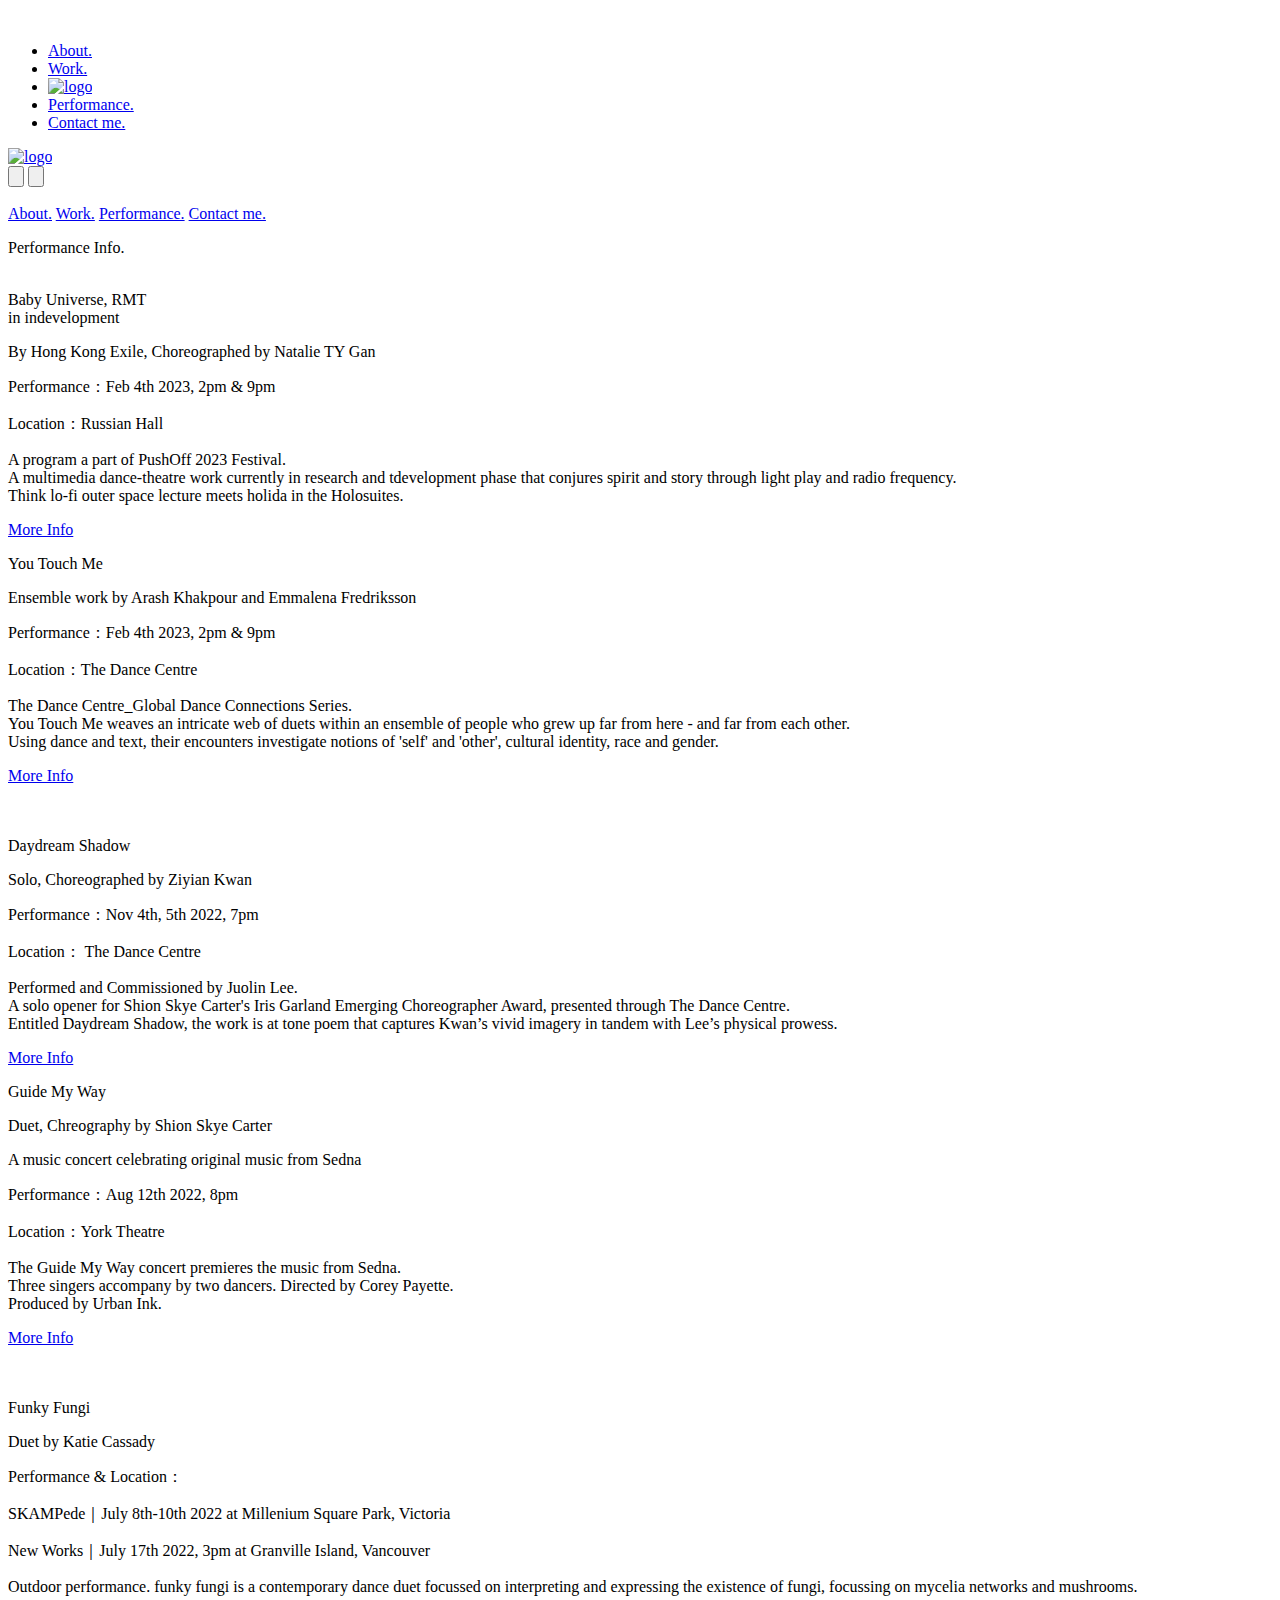
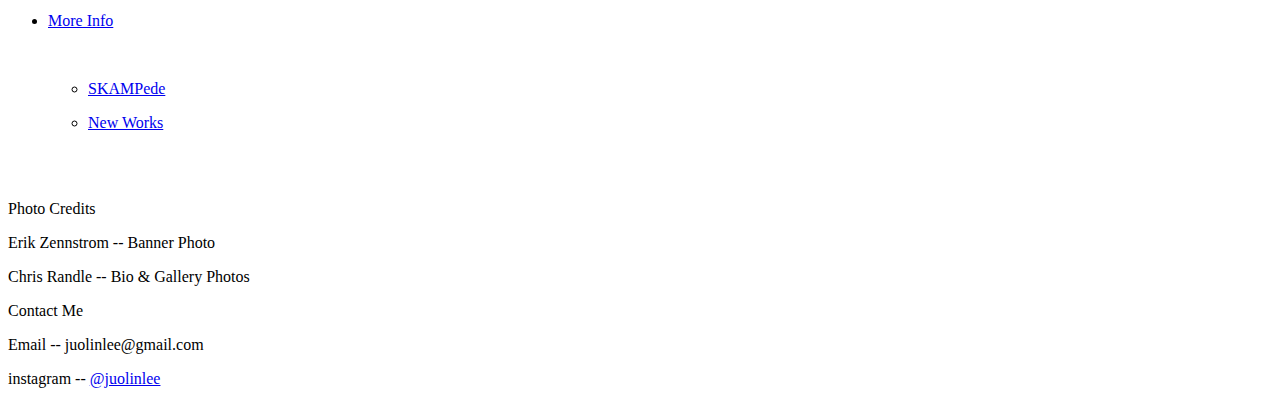
==== Performance.html @ db8975e9 "20230308.1649" ====
<!DOCTYPE html>
<html lang="en">

<head>
    <meta charset="UTF-8">
    <meta http-equiv="X-UA-Compatible" content="IE=edge">
    <meta name="viewport" content="width=device-width, initial-scale=1.0">
    <title>JuolinLee</title>
    <link rel="icon" href="/Logo&Icons/LOGO.ico" type="image/x-icon" />
    <!-- GoogleFont 字體'Noto Serif TC', serif -->
    <link rel="preconnect" href="https://fonts.googleapis.com">
    <link rel="preconnect" href="https://fonts.gstatic.com" crossorigin>
    <link href="https://fonts.googleapis.com/css2?family=Noto+Serif+TC:wght@400;500;700&display=swap" rel="stylesheet">
    <!-- css -->
    <link rel="stylesheet" href=" https://unpkg.com/ress/dist/ress.min.css ">
    <link rel="stylesheet" href="./Performance.css">
    <link rel="stylesheet" href="./RWD/PerformanceRWD.css">
    <!-- js -->
    <script src="./js/jquery-3.6.1.min.js"></script>
    <script src="./js/index.js"></script>

</head>

<body>
    <div class="container">
        <!-- Nav-->
        <nav id="nav">
            <!-- Social media -->
            <div class="SocialMedia">
                <a href="https://www.facebook.com/juolin.lee" target="_blank"><img src="./Logo&Icons/Facebook.svg"
                        alt=""></a>
                <a href="https://www.instagram.com/juolinlee/" target="_blank"><img src="./Logo&Icons/Instagram.svg"
                        alt=""></a>
            </div>
            <ul class="links">
                <li>
                    <a href="./index.html#bio" class="scroll-link">About.</a>
                </li>
                <li>
                    <a href="./index.html#Work1" class="scroll-link">Work.</a>
                </li>
                <!-- logo -->
                <li>
                    <a href="./index.html#header">
                        <img src="./Logo&Icons/LOGO-Orange.svg" alt="logo" />
                    </a>
                </li>
                <li>
                    <a href="./index.html#Performance" class="scroll-link">Performance.</a>
                </li>
                <li>
                    <a href="./index.html#Contact" class="scroll-link">Contact me.</a>
                </li>
            </ul>
        </nav>
        <!-- Nav2-->
        <nav id="nav_small">
            <!-- logo -->
            <div class="logo">
                <a href="#header">
                    <img src="./Logo&Icons/LOGO-Orange.svg" alt="logo" />
                </a>
            </div>
            <!-- sidebar button -->
            <div class="sidebar_switch">
                <button id="open" onclick="sidebar_open()"> <img
                        src="./Logo&Icons/ICON-Default/Property 1=view-list.svg" alt=""></button>

                <button id="close" onclick="sidebar_close()"><img src="./Logo&Icons/ICON-Default/Property 1=close.svg"
                        alt=""></button>
            </div>
            <!-- Social media -->
            <div class="SocialMedia">
                <a href="https://www.facebook.com/juolin.lee" target="_blank">
                    <img src="./Logo&Icons/Facebook.svg" alt=""></a>
                <a href="https://www.instagram.com/juolinlee/" target="_blank">
                    <img src="./Logo&Icons/Instagram.svg" alt=""></a>
            </div>
            <div id="sidebar">
                <a onclick="sidebar_close()" href="./index.html#nav_bio">About.</a>
                <a onclick="sidebar_close()" href="./index.html#nav_Work1">Work.</a>
                <a onclick="sidebar_close()" href="./index.html#nav_Performance">Performance.</a>
                <a onclick="sidebar_close()" href="./index.html#nav_Contact">Contact me.</a>
            </div>
        </nav>

        <!-- 標題 -->
        <p class="Title">Performance Info.</p>
        <!-- 表演資訊1 -->
        <div class="block">
            <img src="./WebsiteMaterial/Performance/BabyUniverseRMT/IMG0644.jpg" alt="">
            <div class="intro">
                <!-- 作品名稱 -->
                <div class="PerformanceName">
                    Baby Universe, RMT
                </div>
                <!-- 狀態 -->
                <div class="PerformanceStatus">
                    in indevelopment
                </div>
                <div class="Performance-info">
                    <!-- Producer -->
                    <p>By Hong Kong Exile, Choreographed by Natalie TY Gan</p>
                    <!-- 表演時間 -->
                    <p>Performance：Feb 4th 2023, 2pm & 9pm</p>
                    <!-- 表演地點 -->
                    <p>Location：Russian Hall</p>
                </div>
                <!-- 介紹文字 -->
                <div class="introtxt">
                    <p>A program a part of PushOff 2023 Festival. 
                        <br>
                        A multimedia dance-theatre work currently in research and
                        tdevelopment phase that conjures spirit and story through light play and
                        radio frequency. 
                        <br>
                        Think lo-fi outer space lecture meets holida
                        in the Holosuites.</p>
                </div>
                <!-- 按鈕 -->
                <div class="button">
                    <a class="MoreInfo" href="https://www.pushoff.org/live/baby-universe-rmt" target="_blank">
                        <p>More Info</p>
                        <div class="svg"></div>
                    </a>

                </div>
            </div>
        </div>
        <!-- 表演資訊2 -->
        <div class="block">
            <div class="intro">
                <!-- 作品名稱 -->
                <div class="PerformanceName">
                    You Touch Me
                </div>
                <!-- 狀態 -->
                <!-- <div class="PerformanceStatus">
            in indevelopment
        </div> -->
                <div class="Performance-info">
                    <!-- Producer -->
                    <p>Ensemble work by Arash Khakpour and Emmalena Fredriksson</p>
                    <!-- 表演時間 -->
                    <p>Performance：Feb 4th 2023, 2pm & 9pm</p>
                    <!-- 表演地點 -->
                    <p>Location：The Dance Centre</p>
                </div>
                <!-- 介紹文字 -->
                <div class="introtxt">
                    <p>The Dance Centre_Global Dance Connections Series.
                        <br>
                        You Touch Me weaves an intricate web of duets within an ensemble of
                        people who grew up far from here - and far from each other.
                        <br>
                        Using dance and text, their encounters investigate notions of 'self'
                        and 'other', cultural identity, race and gender.</p>
                </div>
                <!-- 按鈕 -->
                <div class="button">
                    <a class="MoreInfo"
                        href="https://thedancecentre.ca/event/arash-khakpour-and-emmalena-fredriksson-2022/?gclid=Cj0KCQiAg_KbBhDLARIsANx7wAw7mSUZVSfmzUgkJjUPd0mE_NWagJYkmR-Lm1UmhnkAbAuJ_zDL9JwaAhQSEALw_wcB"
                        target="_blank">
                        <p>More Info</p>
                        <div class="svg"></div>
                    </a>
                </div>
            </div>
            <img class="block-order"
                src="./WebsiteMaterial/Performance/YouTouchMe/Screen Shot 2022-11-22 at 10.27.24 PM.png" alt="">
        </div>
        <!-- 表演資訊3 -->
        <div class="block">
            <img src="./WebsiteMaterial/Performance/DaydreamShadow/Under the table.png" alt="">
            <div class="intro">
                <!-- 作品名稱 -->
                <div class="PerformanceName">
                    Daydream Shadow
                </div>
                <!-- 狀態 -->
                <!-- <div class="PerformanceStatus">
            in indevelopment
        </div> -->
                <div class="Performance-info">
                    <!-- Producer -->
                    <p>Solo, Choreographed by Ziyian Kwan</p>
                    <!-- 表演時間 -->
                    <p>Performance：Nov 4th, 5th 2022, 7pm</p>
                    <!-- 表演地點 -->
                    <p>Location： The Dance Centre</p>
                </div>
                <!-- 介紹文字 -->
                <div class="introtxt">
                    <p>Performed and Commissioned by Juolin Lee.  
                        
                        <br>
                        A solo opener for Shion
                        Skye Carter's Iris Garland Emerging Choreographer Award,
                        presented through The Dance Centre.
                        <br>
                        Entitled Daydream Shadow, the work is at tone poem that captures
                        Kwan’s vivid imagery in tandem with Lee’s physical prowess.</p>
                </div>
                <!-- 按鈕 -->
                <div class="button">
                    <a class="MoreInfo" href="https://thedancecentre.ca/event/shion-skye-carter/" target="_blank">
                        <p>More Info</p>
                        <div class="svg"></div>
                    </a>
                </div>
            </div>
        </div>
        <!-- 表演資訊4 -->
        <div class="block">
            <div class="intro">
                <!-- 作品名稱 -->
                <div class="PerformanceName">
                    Guide My Way
                </div>
                <!-- 狀態 -->
                <!-- <div class="PerformanceStatus">
            in indevelopment
        </div> -->
                <div class="Performance-info">
                    <!-- Producer -->
                    <p>Duet, Chreography by Shion Skye Carter</p>
                    <p>A music concert celebrating original music from Sedna</p>
                    <!-- 表演時間 -->
                    <p>Performance：Aug 12th 2022, 8pm</p>
                    <!-- 表演地點 -->
                    <p>Location：York Theatre</p>
                </div>
                <!-- 介紹文字 -->
                <div class="introtxt">
                    <p>The Guide My Way concert premieres the music from Sedna.
                        <br>
                        Three singers accompany by two dancers. Directed by Corey Payette.
                        <br>
                        Produced by Urban Ink.</p>
                </div>
                <!-- 按鈕 -->
                <div class="button">
                    <a class="MoreInfo" href="https://urbanink.ca/sedna-concert/" target="_blank">
                        <p>More Info</p>
                        <div class="svg"></div>
                    </a>
                </div>
            </div>
            <img class="block-order"
                src="./WebsiteMaterial/Performance/GuideMyWay/Screen Shot 2022-11-22 at 9.58.09 PM.png " alt="">
        </div>
        <!-- 表演資訊5 -->
        <div class="block block-options">
            <img src="./WebsiteMaterial/Performance/FunkyFungi/IMG_1825_edited.png" alt="">
            <div class="intro">
                <!-- 作品名稱 -->
                <div class="PerformanceName">
                    Funky Fungi
                </div>
                <!-- 狀態 -->
                <!-- <div class="PerformanceStatus">
            in indevelopment
        </div> -->
                <div class="Performance-info">
                    <!-- Producer -->
                    <p>Duet by Katie Cassady</p>
                    <!-- 表演時間 -->
                    <p>Performance & Location：</p>
                    <p>SKAMPede｜July 8th-10th 2022 at Millenium Square Park, Victoria</p>
                    <p>New Works｜July 17th 2022, 3pm at Granville Island, Vancouver</p>
                    <!-- 表演地點 -->
                    <!-- <p>Location：Russian Hall</p> -->
                </div>
                <!-- 介紹文字 -->
                <div class="introtxt">
                    <p>Outdoor performance.
                        funky fungi is a contemporary dance duet focussed on interpreting
                        and expressing the existence of fungi,
                        focussing on mycelia networks and mushrooms.</p>
                </div>
                <!-- 按鈕 -->

                <ul class="button-option">
                    <li>
                        <a href="#option-list" class="MoreInfo" onclick="list_open()" type="button">
                            <p>More Info</p>
                            <div class="svg"></div>
                            <img src="./Logo&Icons/ICON-White/chevron-down.svg" alt="">
                        </a>
                        <ul id="option-list">
                            <li class="options"><a class="MoreInfo" href="https://skam.ca/skampede/" target="_blank">
                                    <p>SKAMPede</p>
                                    <div class="svg-option"></div>
                                </a></li>
                            <li class="options"><a class="MoreInfo" href="https://www.newworks.ca/2022/05/alloverthemap-2/" target="_blank">
                                    <p>New Works<div class="svg-option"></div>
                                </a></li>
                        </ul>
                    </li>
                </ul>

            </div>
        </div>
        <!-- top鈕 -->
        <a href="#" id="fixedTop"><img src="./Logo&Icons/ICON-White/arrow-right.svg" alt=""></a>
    </div>
    <!-- Footer -->
    <div id="Footer">
        <img src="./Logo&Icons/LOGO-White.svg" alt="">
        <div class="info">
            <p class="Subtitle">Photo Credits </p>
            <p>Erik Zennstrom -- Banner Photo</p>
            <p>Chris Randle -- Bio & Gallery Photos</p>
        </div>
        <div class="info">
            <p class="Subtitle">Contact Me </p>
            <p>Email -- juolinlee@gmail.com</p>
            <p>instagram -- <a href="https://www.instagram.com/juolinlee/">@juolinlee</a></p>
        </div>
    </div>
</body>

</html>
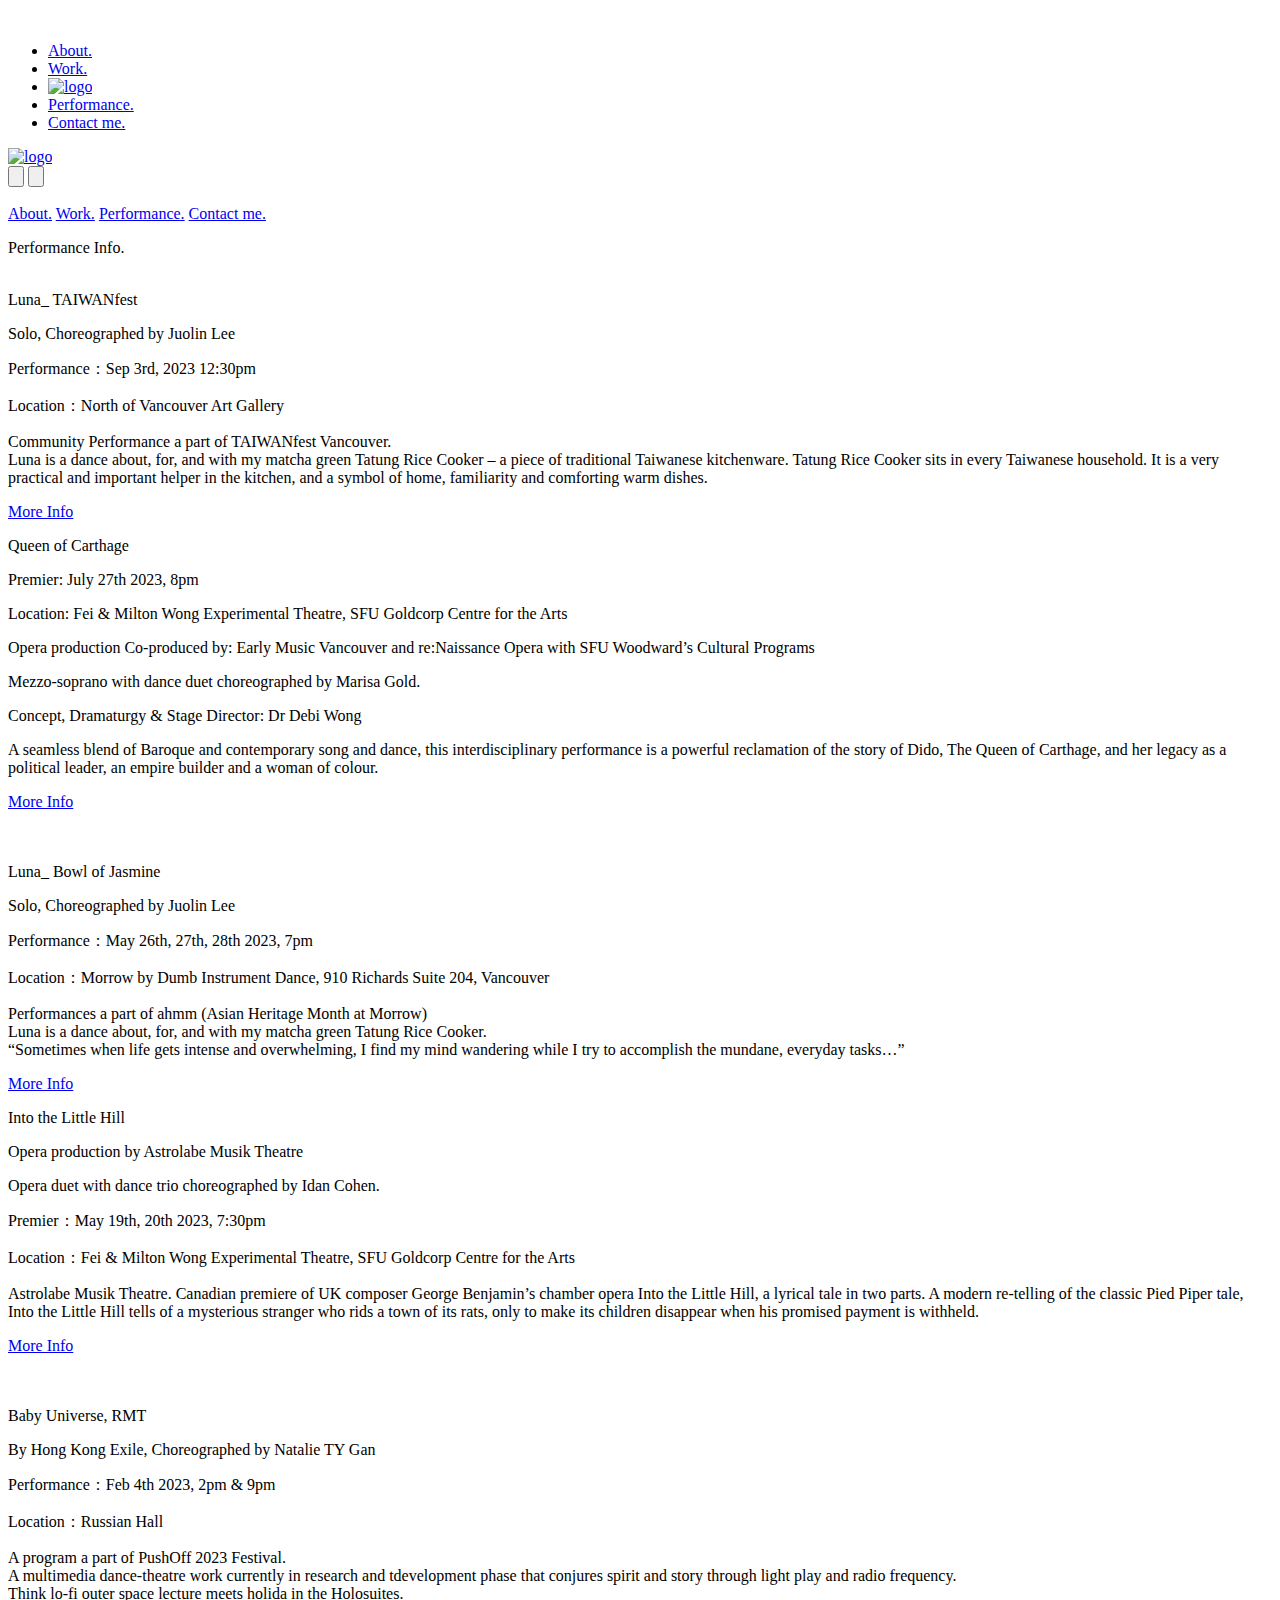
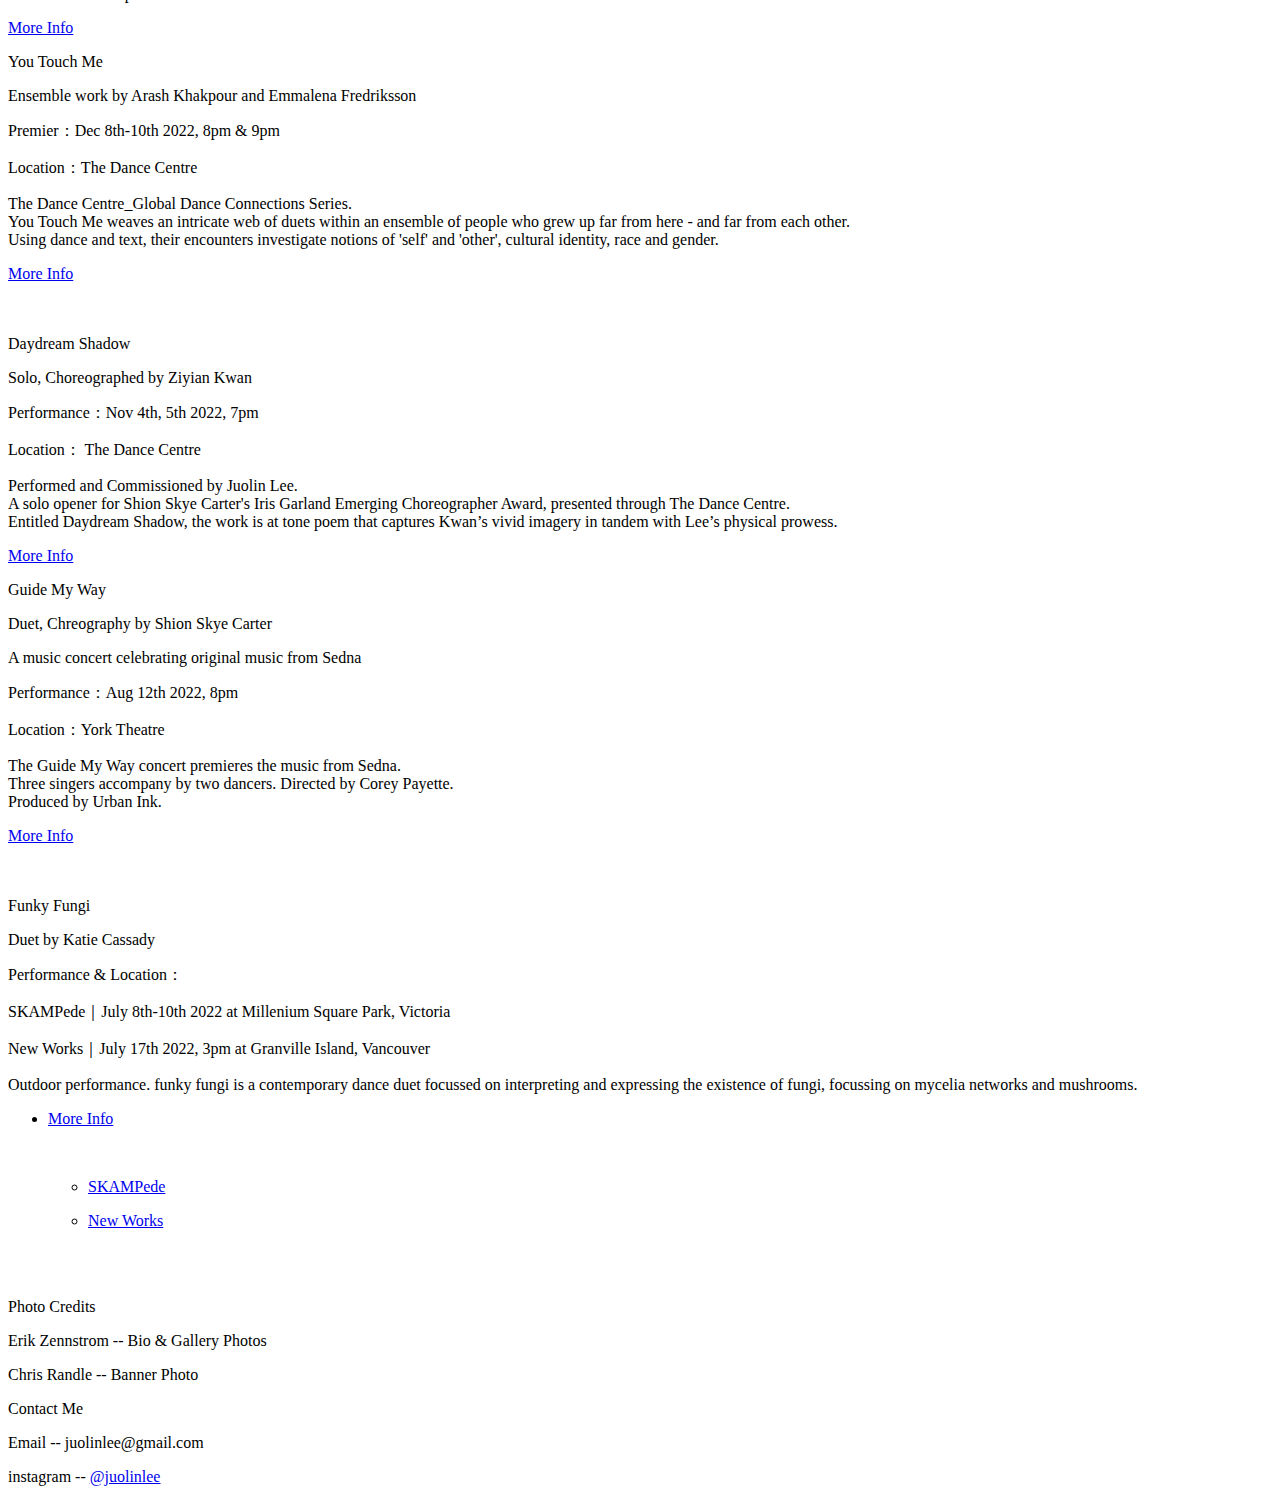
==== commit d5fe8d54: "20231015.1511" ====
--- a/Performance.html
+++ b/Performance.html
@@ -57,7 +57,7 @@
         <nav id="nav_small">
             <!-- logo -->
             <div class="logo">
-                <a href="#header">
+                <a href="./index.html#header">
                     <img src="./Logo&Icons/LOGO-Orange.svg" alt="logo" />
                 </a>
             </div>
@@ -86,18 +86,180 @@
 
         <!-- 標題 -->
         <p class="Title">Performance Info.</p>
-        <!-- 表演資訊1 -->
+         <!-- 表演資訊ㄞ -->
+         <div class="block ">
+            <img src="./WebsiteMaterial/Performance/Luna_TaiwanFest/Luna 2.JPG" alt="">
+            <div class="intro">
+                <!-- 作品名稱 -->
+                <div class="PerformanceName">
+                    Luna_ TAIWANfest
+                </div>
+                <!-- 狀態 -->
+                <!-- <div class="PerformanceStatus">
+                    in indevelopment
+                </div> -->
+                <div class="Performance-info">
+                    <!-- Producer -->
+                    <p>Solo, Choreographed by Juolin Lee</p>
+                    <!-- 表演時間 -->
+                    <p>Performance：Sep 3rd, 2023 12:30pm
+                    </p>
+                    <!-- 表演地點 -->
+                    <p>Location：North of Vancouver Art Gallery </p>
+                </div>
+                <!-- 介紹文字 -->
+                <div class="introtxt">
+                    <p>Community Performance a part of TAIWANfest Vancouver.
+                       
+                        
+                        <br>
+                        Luna is a dance about, for, and with my matcha green Tatung Rice Cooker – a piece of traditional Taiwanese kitchenware. Tatung Rice Cooker sits in every Taiwanese household. It is a very practical and important helper in the kitchen, and a symbol of home, familiarity and comforting warm dishes.
+                    </p>
+                </div>
+                <!-- 按鈕 -->
+                <div class="button">
+                    <a class="MoreInfo" href="https://vancouvertaiwanfest.ca/performance-community/
+                    " target="_blank">
+                        <p>More Info</p>
+                        <div class="svg"></div>
+                    </a>
+
+                </div>
+            </div>
+        </div>
+         <!-- 表演資訊8 -->
+         <div class="block">
+            <div class="intro">
+                <!-- 作品名稱 -->
+                <div class="PerformanceName ">
+                    Queen of Carthage
+                </div>
+                <!-- 狀態 -->
+                <!-- <div class="PerformanceStatus">
+            in indevelopment
+        </div> -->
+                <div class="Performance-info  p-more">
+                    <!-- 表演時間 -->
+                    <p>Premier: July 27th 2023, 8pm</p>
+                    <!-- 表演地點 -->
+                    <p>Location: Fei & Milton Wong Experimental Theatre, SFU Goldcorp Centre for the Arts
+                    </p>
+                    <!-- Producer -->
+                    <p>Opera production Co-produced by: Early Music Vancouver and re:Naissance Opera with SFU Woodward’s Cultural Programs</p>
+                    <p>Mezzo-soprano with dance duet choreographed by Marisa Gold.</p>
+                    <p>Concept, Dramaturgy & Stage Director: Dr Debi Wong</p>
+                </div>
+                <!-- 介紹文字 -->
+                <div class="introtxt ">
+                    <p>A seamless blend of Baroque and contemporary song and dance, this interdisciplinary performance is a powerful reclamation of the story of Dido, The Queen of Carthage, and her legacy as a political leader, an empire builder and a woman of colour.
+                    </p>
+                </div>
+                <!-- 按鈕 -->
+                <div class="button">
+                    <a class="MoreInfo"
+                        href="https://www.earlymusic.bc.ca/events/queen-of-carthage/"
+                        target="_blank">
+                        <p>More Info</p>
+                        <div class="svg"></div>
+                    </a>
+                </div>
+            </div>
+            <img class="block-order"
+                src="./WebsiteMaterial/Performance/QueenOfCarthagePoster/QueenOfCarthagePoster.png" alt="">
+        </div>
+        <!-- 表演資訊7 -->
+        <div class="block ">
+            <img src="./WebsiteMaterial/Performance/LunaBowlofJasmine/p1.JPG" alt="">
+            <div class="intro">
+                <!-- 作品名稱 -->
+                <div class="PerformanceName">
+                    Luna_ Bowl of Jasmine
+                </div>
+                <!-- 狀態 -->
+                <!-- <div class="PerformanceStatus">
+                    in indevelopment
+                </div> -->
+                <div class="Performance-info">
+                    <!-- Producer -->
+                    <p>Solo, Choreographed by Juolin Lee</p>
+                    <!-- 表演時間 -->
+                    <p>Performance：May 26th, 27th, 28th 2023, 7pm
+                    </p>
+                    <!-- 表演地點 -->
+                    <p>Location：Morrow by Dumb Instrument Dance, 910 Richards Suite 204, Vancouver</p>
+                </div>
+                <!-- 介紹文字 -->
+                <div class="introtxt">
+                    <p>Performances a part of ahmm (Asian Heritage Month at Morrow)
+                        <br>
+                        Luna is a dance about, for, and with my matcha green Tatung Rice Cooker.
+                        <br>
+                        “Sometimes when life gets intense and overwhelming, I find my mind wandering while I try to accomplish the mundane, everyday tasks…”
+                    </p>
+                </div>
+                <!-- 按鈕 -->
+                <div class="button">
+                    <a class="MoreInfo" href="https://dumbinstrumentdance.com/2023/03/14/bowl-of-jasmine/
+                    " target="_blank">
+                        <p>More Info</p>
+                        <div class="svg"></div>
+                    </a>
+
+                </div>
+            </div>
+        </div>
+        <!-- 表演資訊6 -->
         <div class="block">
-            <img src="./WebsiteMaterial/Performance/BabyUniverseRMT/IMG0644.jpg" alt="">
+            <div class="intro">
+                <!-- 作品名稱 -->
+                <div class="PerformanceName ">
+                    Into the Little Hill
+                </div>
+                <!-- 狀態 -->
+                <!-- <div class="PerformanceStatus">
+            in indevelopment
+        </div> -->
+                <div class="Performance-info  p-more">
+                    <!-- Producer -->
+                    <p>Opera production by Astrolabe Musik Theatre
+                        </p>
+                        <p>Opera duet with dance trio choreographed by Idan Cohen. </p>
+                    <!-- 表演時間 -->
+                    <p>Premier：May 19th, 20th 2023, 7:30pm</p>
+                    <!-- 表演地點 -->
+                    <p>Location：Fei & Milton Wong Experimental Theatre, SFU Goldcorp Centre for the Arts
+                    </p>
+                </div>
+                <!-- 介紹文字 -->
+                <div class="introtxt ">
+                    <p>Astrolabe Musik Theatre. 
+                        Canadian premiere of UK composer George Benjamin’s chamber opera Into the Little Hill, a lyrical tale in two parts. A modern re-telling of the classic Pied Piper tale, Into the Little Hill tells of a mysterious stranger who rids a town of its rats, only to make its children disappear when his promised payment is withheld. </p>
+                </div>
+                <!-- 按鈕 -->
+                <div class="button">
+                    <a class="MoreInfo"
+                        href="https://www.astrolabemusiktheatre.com/project/into-the-little-hill/"
+                        target="_blank">
+                        <p>More Info</p>
+                        <div class="svg"></div>
+                    </a>
+                </div>
+            </div>
+            <img class="block-order"
+                src="./WebsiteMaterial/Performance/IntotheLittleHill/p1.png" alt="">
+        </div>
+        <!-- 表演資訊5 -->
+        <div class="block">
+            <img src="./WebsiteMaterial/Performance/BabyUniverseRMT/Pic1.jpg" alt="">
             <div class="intro">
                 <!-- 作品名稱 -->
                 <div class="PerformanceName">
                     Baby Universe, RMT
                 </div>
                 <!-- 狀態 -->
-                <div class="PerformanceStatus">
+                <!-- <div class="PerformanceStatus">
                     in indevelopment
-                </div>
+                </div> -->
                 <div class="Performance-info">
                     <!-- Producer -->
                     <p>By Hong Kong Exile, Choreographed by Natalie TY Gan</p>
@@ -127,7 +289,7 @@
                 </div>
             </div>
         </div>
-        <!-- 表演資訊2 -->
+        <!-- 表演資訊4 -->
         <div class="block">
             <div class="intro">
                 <!-- 作品名稱 -->
@@ -142,7 +304,7 @@
                     <!-- Producer -->
                     <p>Ensemble work by Arash Khakpour and Emmalena Fredriksson</p>
                     <!-- 表演時間 -->
-                    <p>Performance：Feb 4th 2023, 2pm & 9pm</p>
+                    <p>Premier：Dec 8th-10th 2022, 8pm & 9pm</p>
                     <!-- 表演地點 -->
                     <p>Location：The Dance Centre</p>
                 </div>
@@ -181,6 +343,7 @@
                 <!-- <div class="PerformanceStatus">
             in indevelopment
         </div> -->
+        
                 <div class="Performance-info">
                     <!-- Producer -->
                     <p>Solo, Choreographed by Ziyian Kwan</p>
@@ -201,6 +364,7 @@
                         Entitled Daydream Shadow, the work is at tone poem that captures
                         Kwan’s vivid imagery in tandem with Lee’s physical prowess.</p>
                 </div>
+            
                 <!-- 按鈕 -->
                 <div class="button">
                     <a class="MoreInfo" href="https://thedancecentre.ca/event/shion-skye-carter/" target="_blank">
@@ -210,7 +374,7 @@
                 </div>
             </div>
         </div>
-        <!-- 表演資訊4 -->
+        <!-- 表演資訊2 -->
         <div class="block">
             <div class="intro">
                 <!-- 作品名稱 -->
@@ -249,7 +413,7 @@
             <img class="block-order"
                 src="./WebsiteMaterial/Performance/GuideMyWay/Screen Shot 2022-11-22 at 9.58.09 PM.png " alt="">
         </div>
-        <!-- 表演資訊5 -->
+        <!-- 表演資訊1 -->
         <div class="block block-options">
             <img src="./WebsiteMaterial/Performance/FunkyFungi/IMG_1825_edited.png" alt="">
             <div class="intro">
@@ -309,8 +473,8 @@
         <img src="./Logo&Icons/LOGO-White.svg" alt="">
         <div class="info">
             <p class="Subtitle">Photo Credits </p>
-            <p>Erik Zennstrom -- Banner Photo</p>
-            <p>Chris Randle -- Bio & Gallery Photos</p>
+            <p>Erik Zennstrom -- Bio & Gallery Photos</p>
+            <p>Chris Randle -- Banner Photo</p>
         </div>
         <div class="info">
             <p class="Subtitle">Contact Me </p>
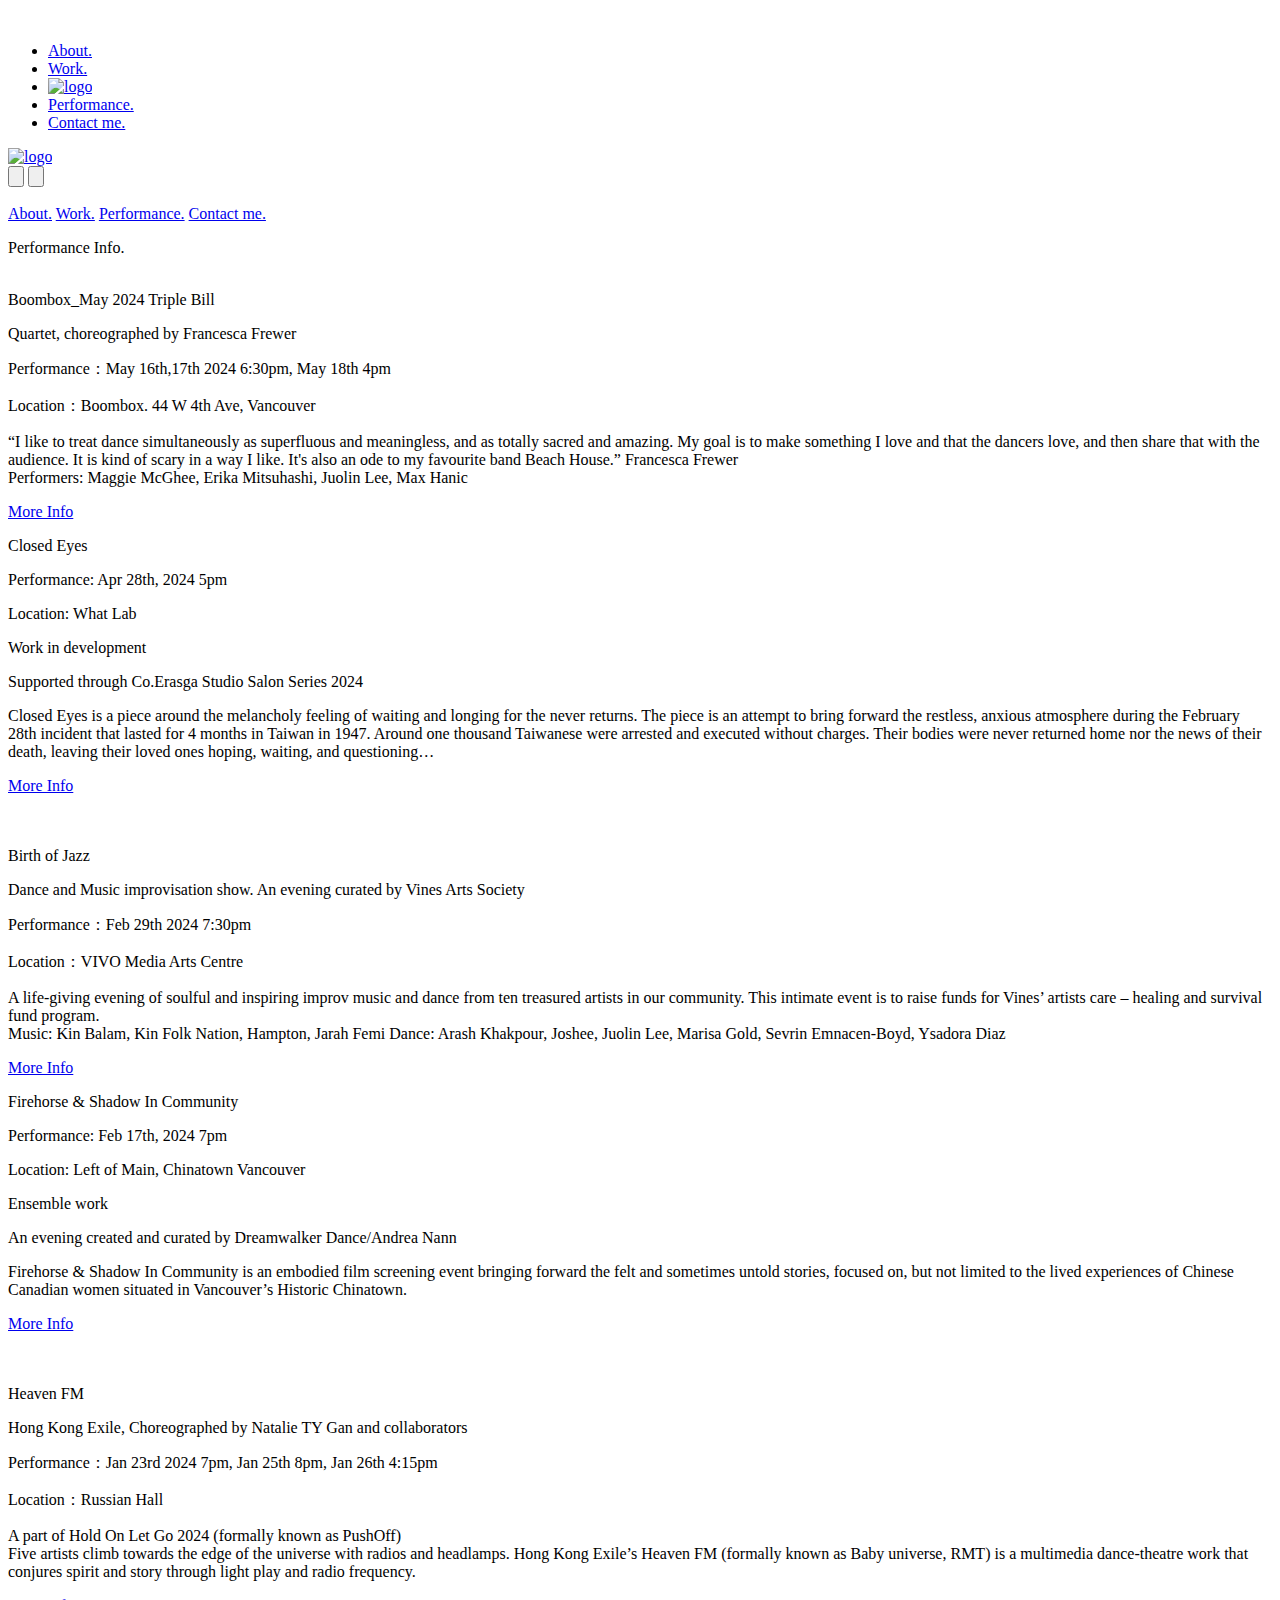
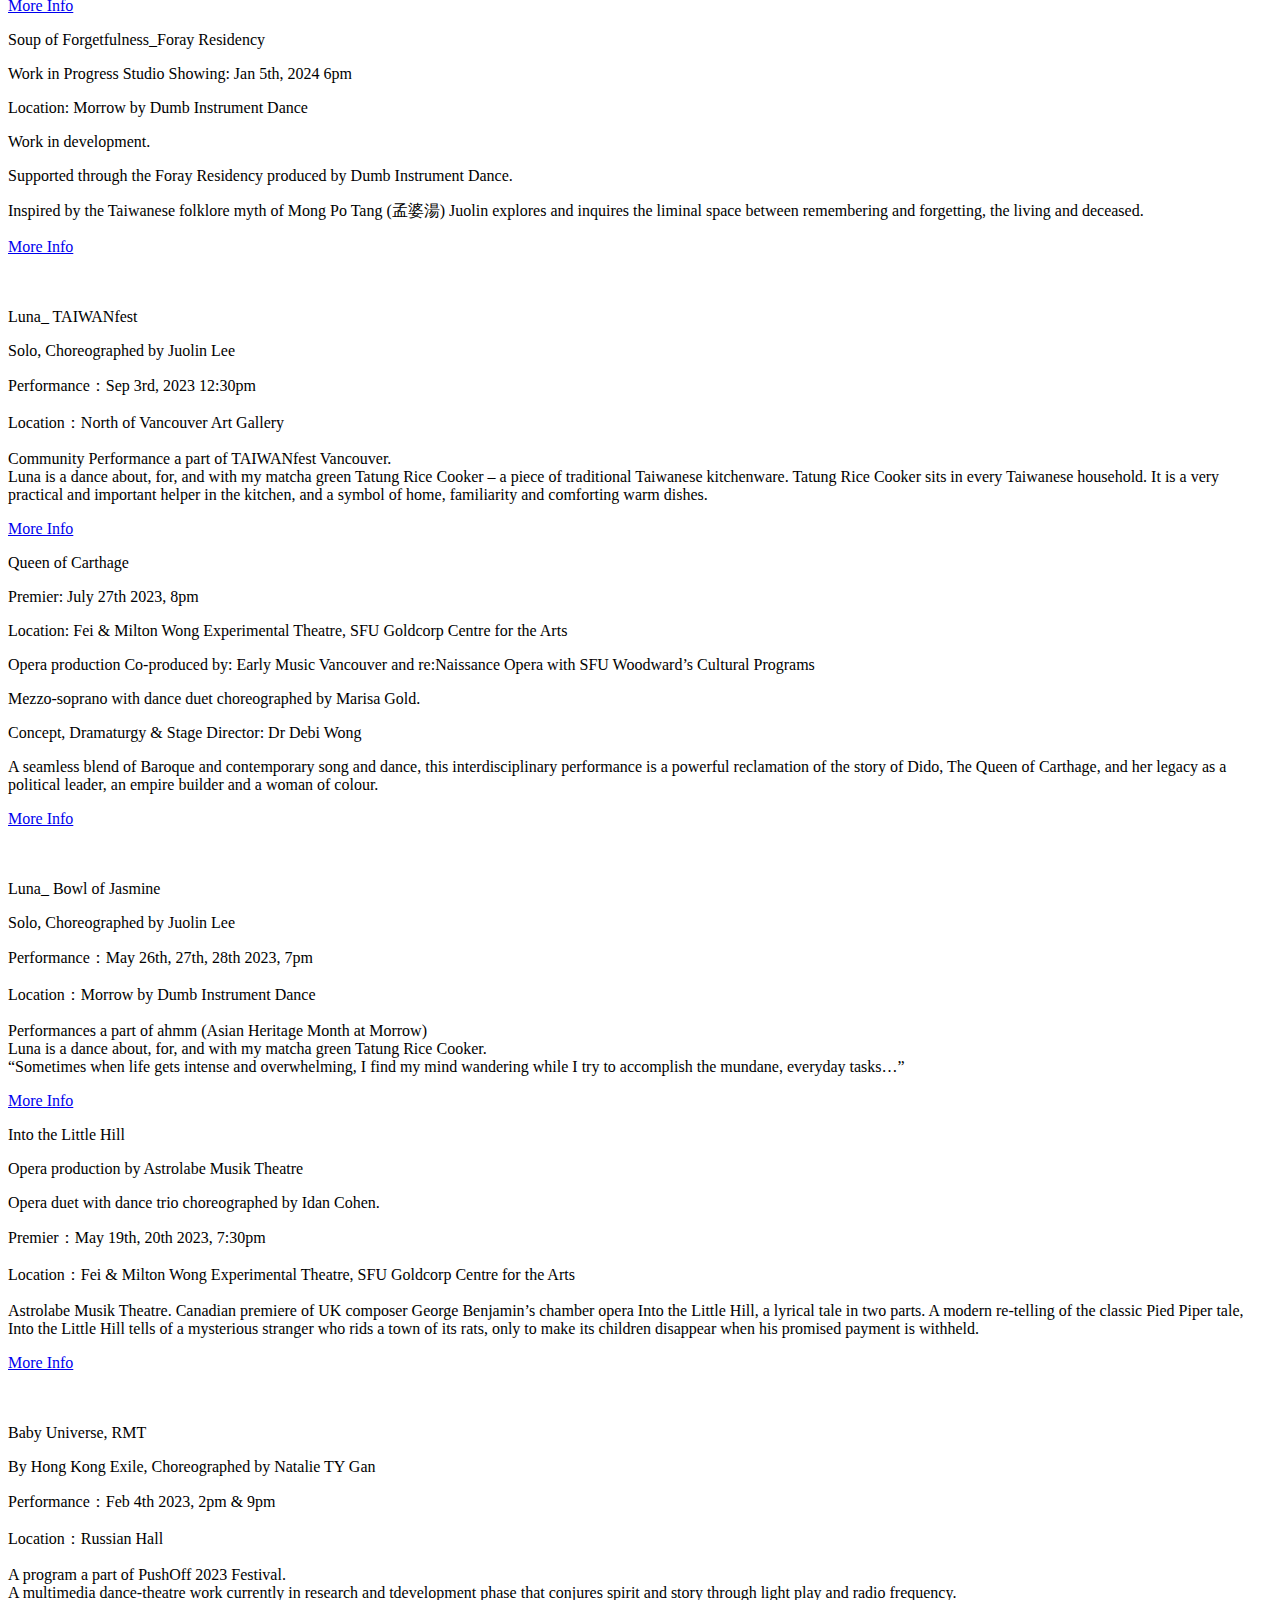
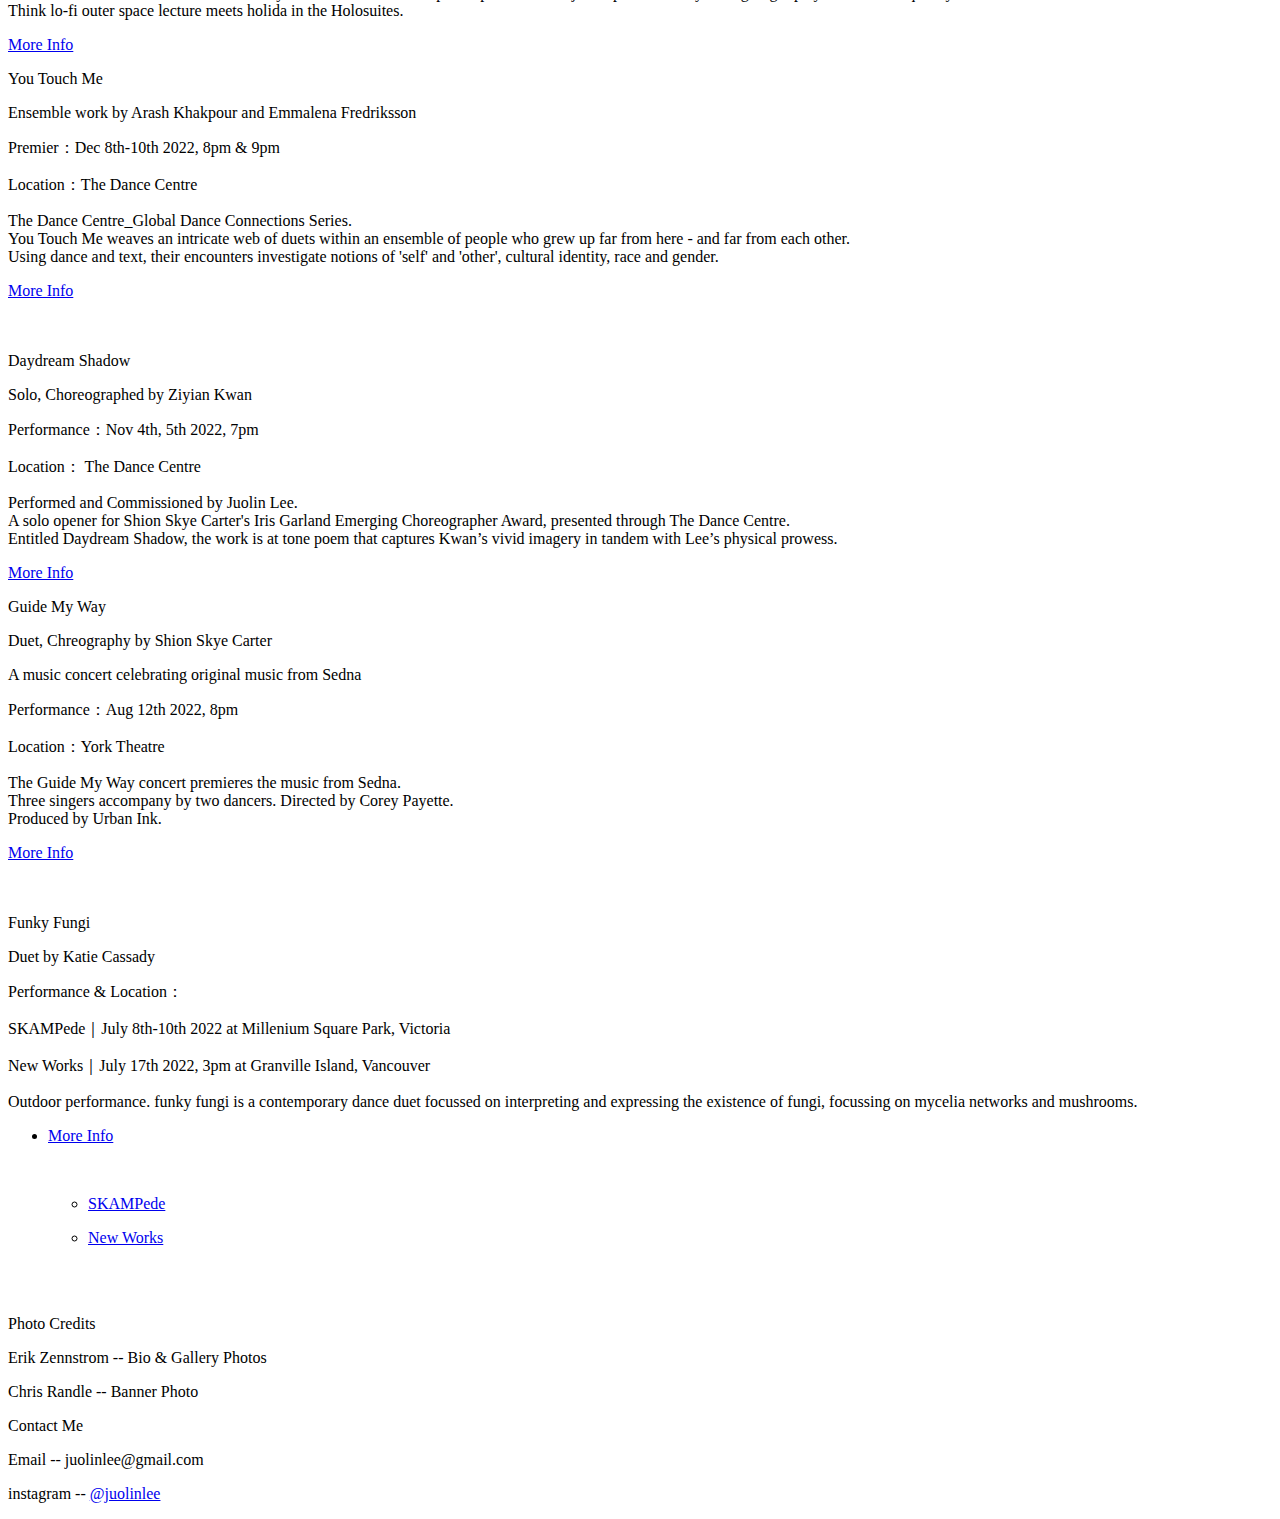
==== commit 26dfbfd5: "更新表演資訊" ====
--- a/Performance.html
+++ b/Performance.html
@@ -21,7 +21,7 @@
 
 </head>
 
-<body>
+<body> 
     <div class="container">
         <!-- Nav-->
         <nav id="nav">
@@ -86,7 +86,250 @@
 
         <!-- 標題 -->
         <p class="Title">Performance Info.</p>
-         <!-- 表演資訊ㄞ -->
+        <!-- 表演列表 -->
+         <!-- 表演資訊15 -->
+         <div class="block ">
+            <img src="./WebsiteMaterial/Performance/Boombox_May24/IMG_9342.jpg" alt="">
+            <div class="intro">
+                <!-- 作品名稱 -->
+                <div class="PerformanceName">
+                    Boombox_May 2024 Triple Bill
+                </div>
+                <!-- 狀態 -->
+                <!-- <div class="PerformanceStatus">
+                    in indevelopment
+                </div> -->
+                <div class="Performance-info">
+                    <!-- Producer -->
+                    <p>Quartet, choreographed by Francesca Frewer
+                    </p>
+                    <!-- 表演時間 -->
+                    <p>Performance：May 16th,17th 2024 6:30pm, May 18th 4pm
+                    </p>
+                    <!-- 表演地點 -->
+                    <p>Location：Boombox. 44 W 4th Ave, Vancouver </p>
+                </div>
+                <!-- 介紹文字 -->
+                <div class="introtxt">
+                    <p>“I like to treat dance simultaneously as superfluous and meaningless, and as totally sacred and amazing. My goal is to make something I love and that the dancers love, and then share that with the audience. It is kind of scary in a way I like. It's also an ode to my favourite band Beach House.”
+                        Francesca Frewer
+                        <br>
+                        Performers: Maggie McGhee, Erika Mitsuhashi, Juolin Lee, Max Hanic
+                    </p>
+                </div>
+                <!-- 按鈕 -->
+                <div class="button">
+                    <a class="MoreInfo" href="https://www.instagram.com/boombox_vancouver?igsh=MWFjYjhtbXlobDhnNg==
+                    " target="_blank">
+                        <p>More Info</p>
+                        <div class="svg"></div>
+                    </a>
+
+                </div>
+            </div>
+        </div>
+        <!-- 表演資訊14 -->
+        <div class="block">
+            <div class="intro">
+                <!-- 作品名稱 -->
+                <div class="PerformanceName ">
+                    Closed Eyes
+                </div>
+                <!-- 狀態 -->
+                <!-- <div class="PerformanceStatus">
+            in indevelopment
+        </div> -->
+                <div class="Performance-info  p-more">
+                    <!-- 表演時間 -->
+                    <p>Performance: Apr 28th, 2024 5pm</p>
+                    <!-- 表演地點 -->
+                    <p>Location: What Lab
+                    </p>
+                    <!-- Producer -->
+                    <p>Work in development </p>
+                    <p>Supported through Co.Erasga Studio Salon Series 2024</p>
+                
+                </div>
+                <!-- 介紹文字 -->
+                <div class="introtxt ">
+                    <p>Closed Eyes is a piece around the melancholy feeling of waiting and longing for the never returns.
+                        The piece is an attempt to bring forward the restless, anxious atmosphere during the February 28th incident that lasted for 4 months in Taiwan in 1947. Around one thousand Taiwanese were arrested and executed without charges. Their bodies were never returned home nor the news of their death, leaving their loved ones hoping, waiting, and questioning…                        
+                    </p>
+                </div>
+                <!-- 按鈕 -->
+                <div class="button">
+                    <a class="MoreInfo"
+                        href="https://www.companyerasgadance.ca/currentproductions/studio-salon-series-spring-2024"
+                        target="_blank">
+                        <p>More Info</p>
+                        <div class="svg"></div>
+                    </a>
+                </div>
+            </div>
+            <img class="block-order"
+                src="./WebsiteMaterial/Performance/ClosedEyes/Eyesclosed.jpg" alt="">
+        </div>
+        <!-- 表演資訊13 -->
+        <div class="block ">
+            <img src="./WebsiteMaterial/Performance/BirthofJazz/BirthofJazz.png" alt="">
+            <div class="intro">
+                <!-- 作品名稱 -->
+                <div class="PerformanceName">
+                    Birth of Jazz
+                </div>
+                <!-- 狀態 -->
+                <!-- <div class="PerformanceStatus">
+                    in indevelopment
+                </div> -->
+                <div class="Performance-info">
+                    <!-- Producer -->
+                    <p>Dance and Music improvisation show. 
+                    An evening curated by Vines Arts Society</p>
+                    <!-- 表演時間 -->
+                    <p>Performance：Feb 29th 2024 7:30pm
+                    </p>
+                    <!-- 表演地點 -->
+                    <p>Location：VIVO Media Arts Centre </p>
+                </div>
+                <!-- 介紹文字 -->
+                <div class="introtxt">
+                    <p>A life-giving evening of soulful and inspiring improv music and dance from ten treasured artists in our community. This intimate event is to raise funds for Vines’ artists care – healing and survival fund program.
+                        <br>
+                        Music: Kin Balam, Kin Folk Nation, Hampton, Jarah Femi
+                        Dance: Arash Khakpour, Joshee, Juolin Lee, Marisa Gold, Sevrin Emnacen-Boyd, Ysadora Diaz
+                    </p>
+                </div>
+                <!-- 按鈕 -->
+                <div class="button">
+                    <a class="MoreInfo" href="https://www.vinesartsociety.com/artist-care-fund
+                    " target="_blank">
+                        <p>More Info</p>
+                        <div class="svg"></div>
+                    </a>
+
+                </div>
+            </div>
+        </div>
+        <!-- 表演資訊12 -->
+        <div class="block">
+            <div class="intro">
+                <!-- 作品名稱 -->
+                <div class="PerformanceName ">
+                    Firehorse & Shadow In Community
+                </div>
+                <!-- 狀態 -->
+                <!-- <div class="PerformanceStatus">
+            in indevelopment
+        </div> -->
+                <div class="Performance-info  p-more">
+                    <!-- 表演時間 -->
+                    <p>Performance: Feb 17th, 2024 7pm</p>
+                    <!-- 表演地點 -->
+                    <p>Location: Left of Main, Chinatown Vancouver 
+                    </p>
+                    <!-- Producer -->
+                    <p>Ensemble work </p>
+                    <p>An evening created and curated by Dreamwalker Dance/Andrea Nann</p>
+                
+                </div>
+                <!-- 介紹文字 -->
+                <div class="introtxt ">
+                    <p>Firehorse & Shadow In Community is an embodied film screening event bringing forward the felt and sometimes untold stories, focused on, but not limited to the lived experiences of Chinese Canadian women situated in Vancouver’s Historic Chinatown.
+                    </p>
+                </div>
+                <!-- 按鈕 -->
+                <div class="button">
+                    <a class="MoreInfo"
+                        href="https://plasticorchidfactory.ca/firehorse-shadow.html"
+                        target="_blank">
+                        <p>More Info</p>
+                        <div class="svg"></div>
+                    </a>
+                </div>
+            </div>
+            <img class="block-order"
+                src="./WebsiteMaterial/Performance/Firehorse&Shadow/firehorse & shadow.jpg" alt="">
+        </div>
+        <!-- 表演資訊11 -->
+        <div class="block ">
+            <img src="./WebsiteMaterial/Performance/HeavenFM/Heaven FM image.png" alt="">
+            <div class="intro">
+                <!-- 作品名稱 -->
+                <div class="PerformanceName">
+                    Heaven FM
+                </div>
+                <!-- 狀態 -->
+                <!-- <div class="PerformanceStatus">
+                    in indevelopment
+                </div> -->
+                <div class="Performance-info">
+                    <!-- Producer -->
+                    <p>Hong Kong Exile, Choreographed by Natalie TY Gan and collaborators</p>
+                    <!-- 表演時間 -->
+                    <p>Performance：Jan 23rd 2024 7pm, Jan 25th 8pm, Jan 26th 4:15pm 
+                    </p>
+                    <!-- 表演地點 -->
+                    <p>Location：Russian Hall </p>
+                </div>
+                <!-- 介紹文字 -->
+                <div class="introtxt">
+                    <p>A part of Hold On Let Go 2024 (formally known as PushOff) 
+                        <br>
+                        Five artists climb towards the edge of the universe with radios and headlamps. Hong Kong Exile’s Heaven FM (formally known as Baby universe, RMT) is a multimedia dance-theatre work that conjures spirit and story through light play and radio frequency.
+                    </p>
+                </div>
+                <!-- 按鈕 -->
+                <div class="button">
+                    <a class="MoreInfo" href="https://holdonletgo.ca/performance/heaven-fm/
+                    " target="_blank">
+                        <p>More Info</p>
+                        <div class="svg"></div>
+                    </a>
+
+                </div>
+            </div>
+        </div>
+         <!-- 表演資訊10 -->
+         <div class="block">
+            <div class="intro">
+                <!-- 作品名稱 -->
+                <div class="PerformanceName ">
+                    Soup of Forgetfulness_Foray Residency
+                </div>
+                <!-- 狀態 -->
+                <!-- <div class="PerformanceStatus">
+            in indevelopment
+        </div> -->
+                <div class="Performance-info  p-more">
+                    <!-- 表演時間 -->
+                    <p>Work in Progress Studio Showing: Jan 5th, 2024 6pm</p>
+                    <!-- 表演地點 -->
+                    <p>Location: Morrow by Dumb Instrument Dance 
+                    </p>
+                    <!-- Producer -->
+                    <p>Work in development. </p>
+                    <p>Supported through the Foray Residency produced by Dumb Instrument Dance.</p>
+                
+                </div>
+                <!-- 介紹文字 -->
+                <div class="introtxt ">
+                    <p>Inspired by the Taiwanese folklore myth of Mong Po Tang (孟婆湯) Juolin explores and inquires the liminal space between remembering and forgetting, the living and deceased.
+                    </p>
+                </div>
+                <!-- 按鈕 -->
+                <div class="button">
+                    <a class="MoreInfo"
+                        href="https://dumbinstrumentdance.com/2023/10/10/foray/"
+                        target="_blank">
+                        <p>More Info</p>
+                        <div class="svg"></div>
+                    </a>
+                </div>
+            </div>
+            <img class="block-order"
+                src="./WebsiteMaterial/Performance/SoupofForgetfulness/DIDForay_JuolinFinal.jpg" alt="">
+        </div>
+         <!-- 表演資訊9 -->
          <div class="block ">
             <img src="./WebsiteMaterial/Performance/Luna_TaiwanFest/Luna 2.JPG" alt="">
             <div class="intro">
@@ -110,8 +353,6 @@
                 <!-- 介紹文字 -->
                 <div class="introtxt">
                     <p>Community Performance a part of TAIWANfest Vancouver.
-                       
-                        
                         <br>
                         Luna is a dance about, for, and with my matcha green Tatung Rice Cooker – a piece of traditional Taiwanese kitchenware. Tatung Rice Cooker sits in every Taiwanese household. It is a very practical and important helper in the kitchen, and a symbol of home, familiarity and comforting warm dishes.
                     </p>
@@ -165,7 +406,7 @@
                 </div>
             </div>
             <img class="block-order"
-                src="./WebsiteMaterial/Performance/QueenOfCarthagePoster/QueenOfCarthagePoster.png" alt="">
+                src="./WebsiteMaterial/Performance/QueenOfCarthage/QoC.png" alt="">
         </div>
         <!-- 表演資訊7 -->
         <div class="block ">
@@ -186,7 +427,7 @@
                     <p>Performance：May 26th, 27th, 28th 2023, 7pm
                     </p>
                     <!-- 表演地點 -->
-                    <p>Location：Morrow by Dumb Instrument Dance, 910 Richards Suite 204, Vancouver</p>
+                    <p>Location：Morrow by Dumb Instrument Dance</p>
                 </div>
                 <!-- 介紹文字 -->
                 <div class="introtxt">
@@ -329,7 +570,7 @@
                 </div>
             </div>
             <img class="block-order"
-                src="./WebsiteMaterial/Performance/YouTouchMe/Screen Shot 2022-11-22 at 10.27.24 PM.png" alt="">
+                src="./WebsiteMaterial/Performance/YouTouchMe/YouTouchMeJoLucy.png" alt="">
         </div>
         <!-- 表演資訊3 -->
         <div class="block">
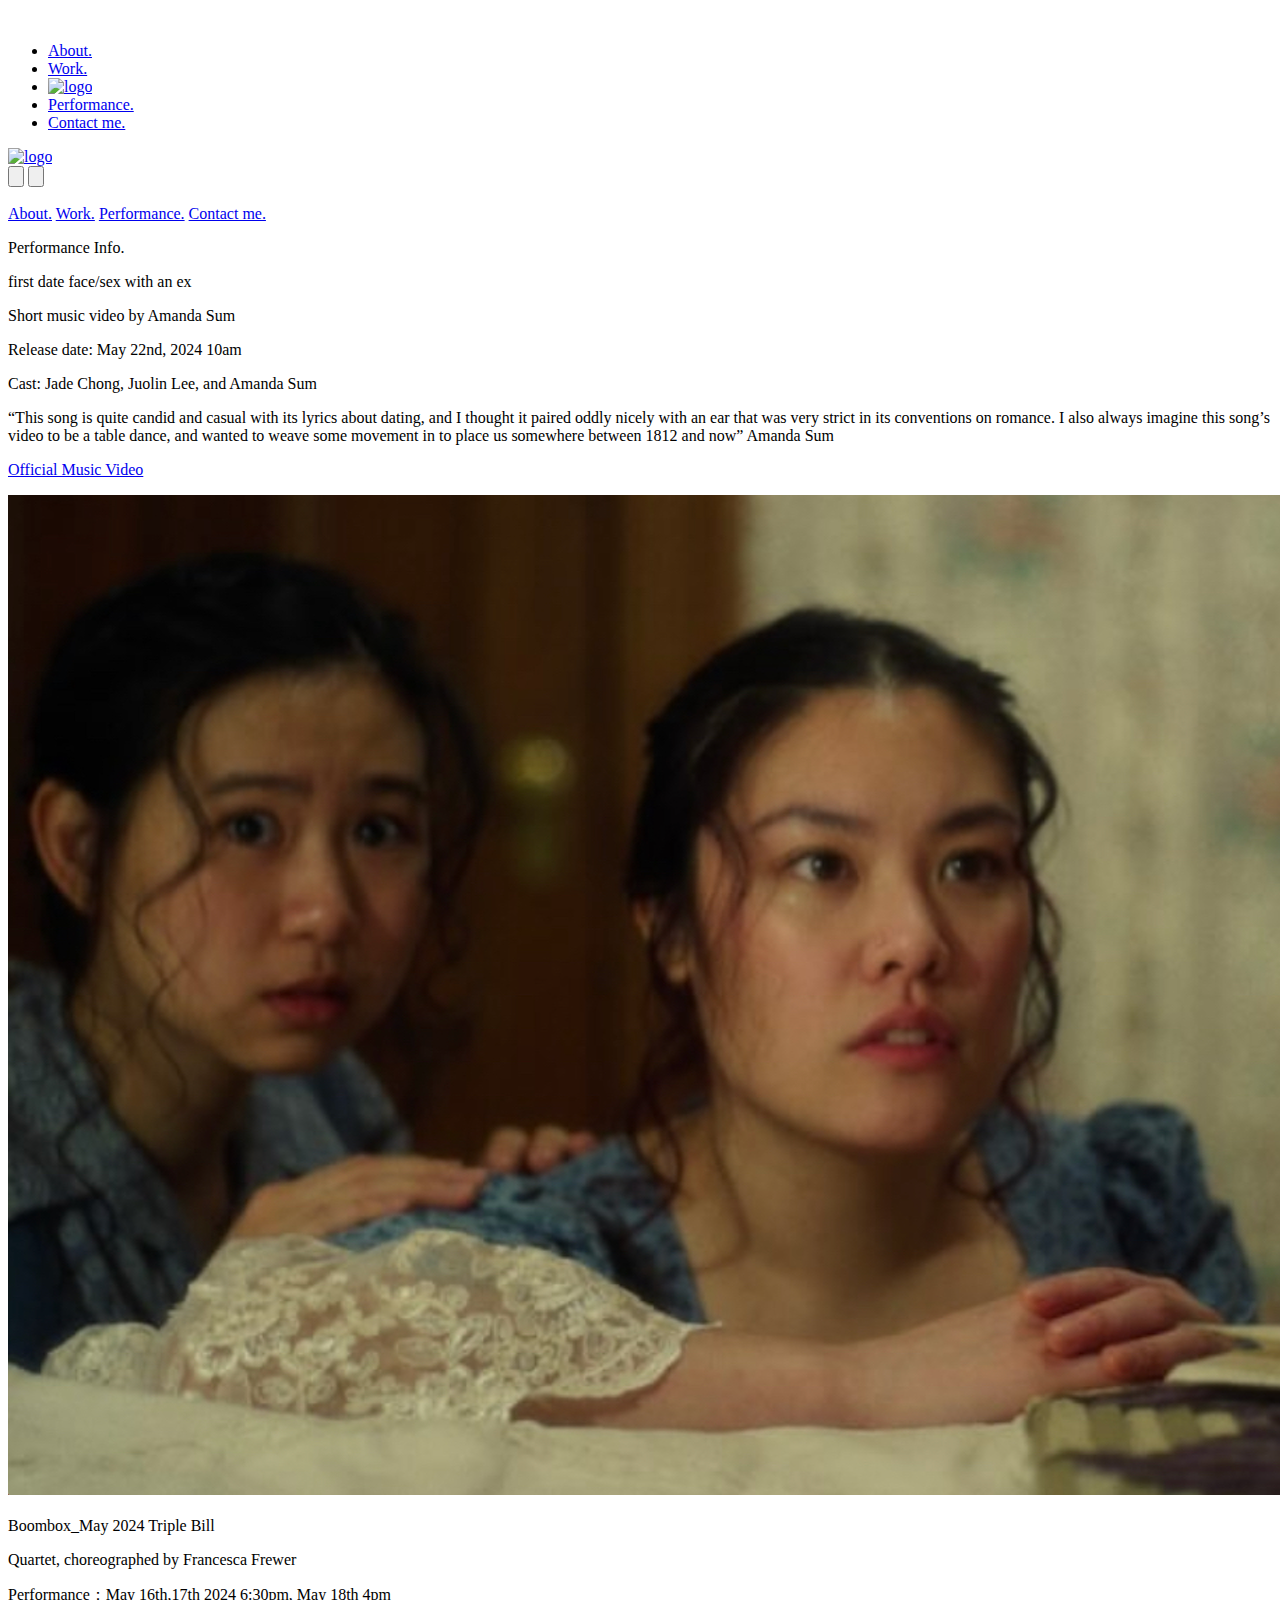
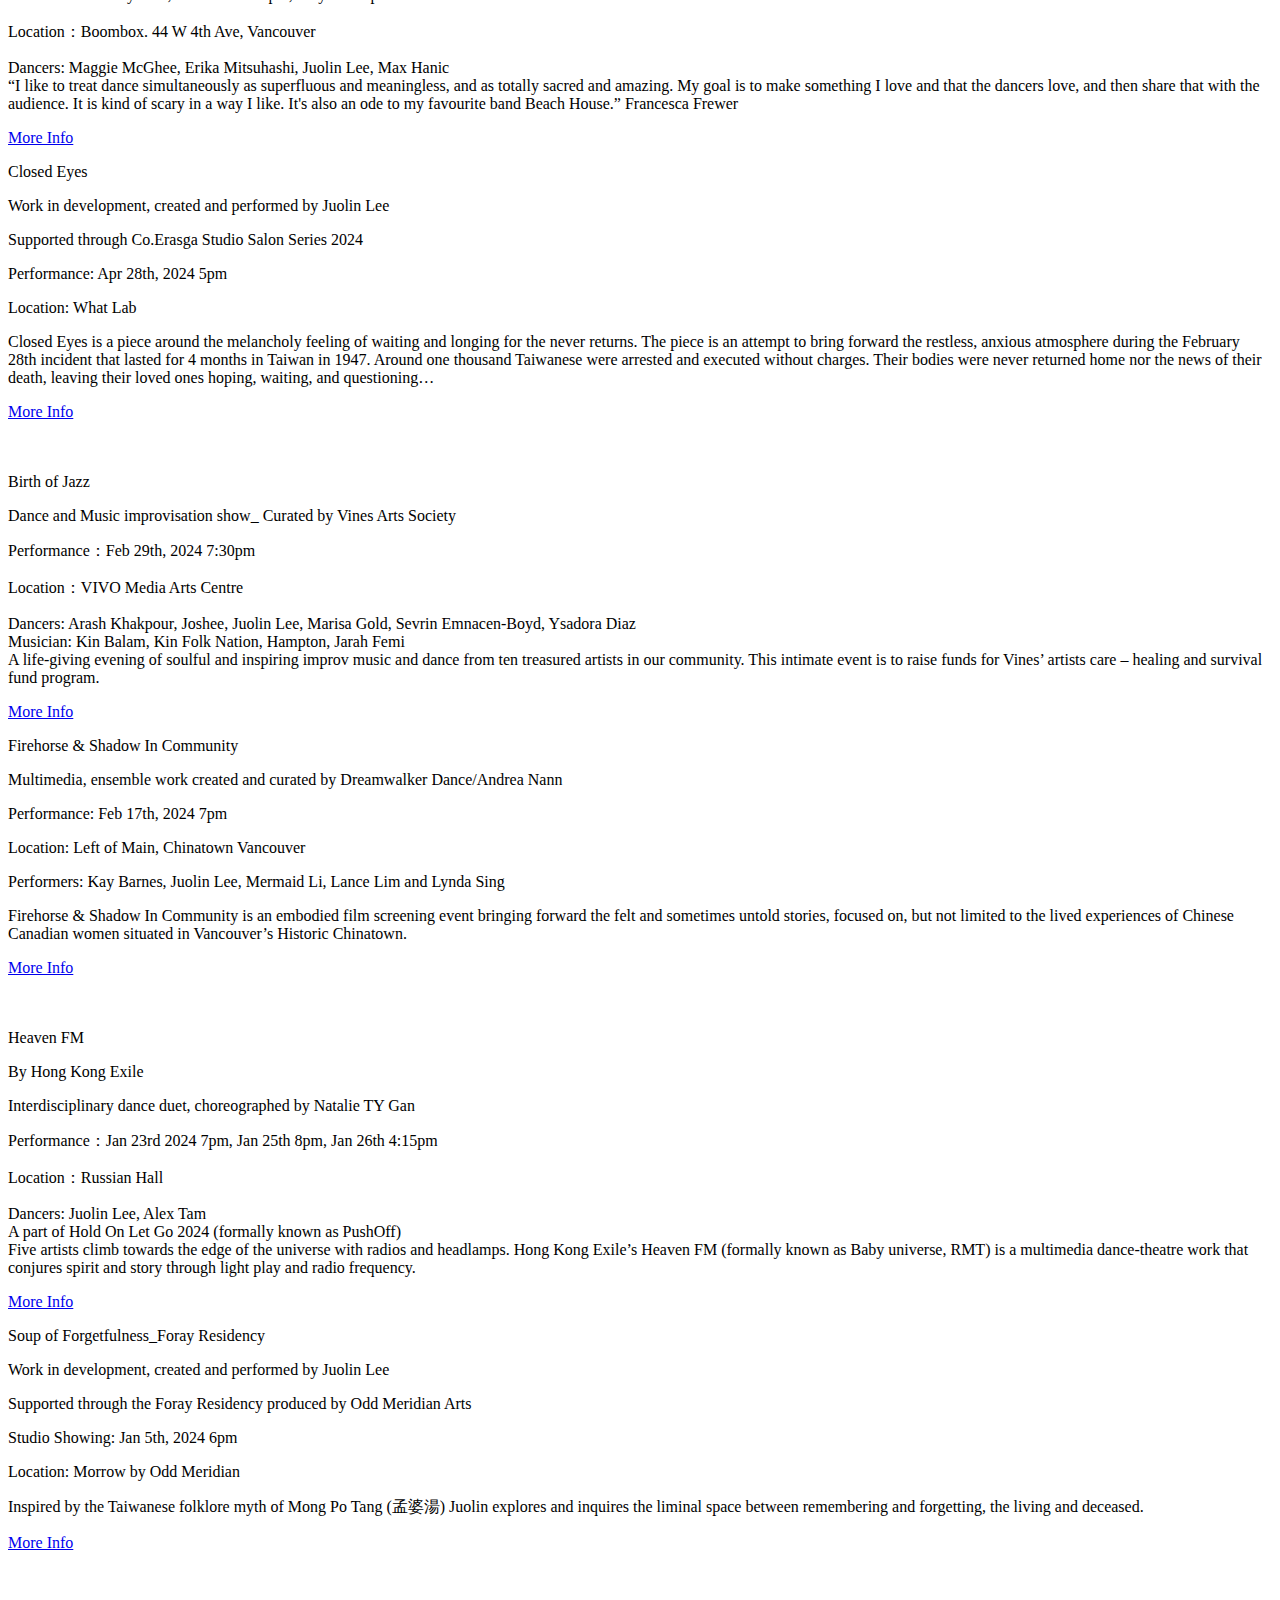
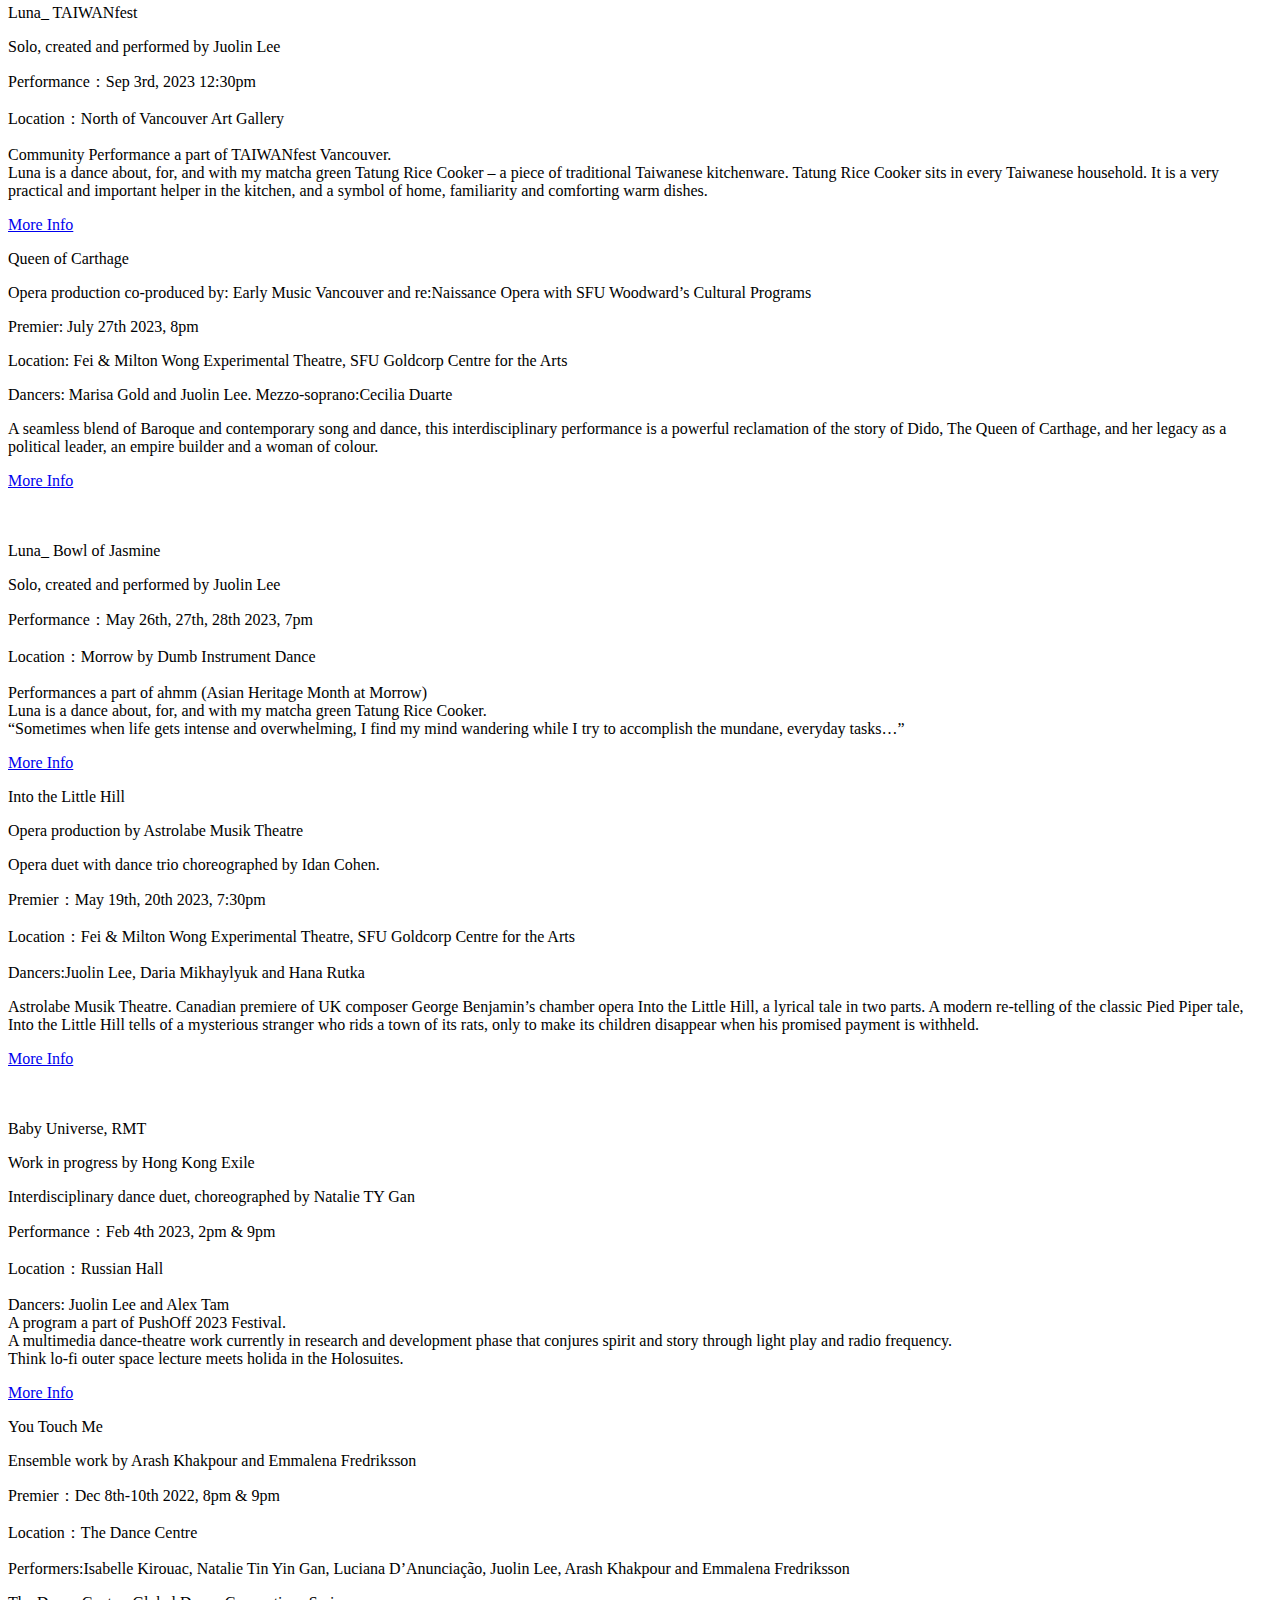
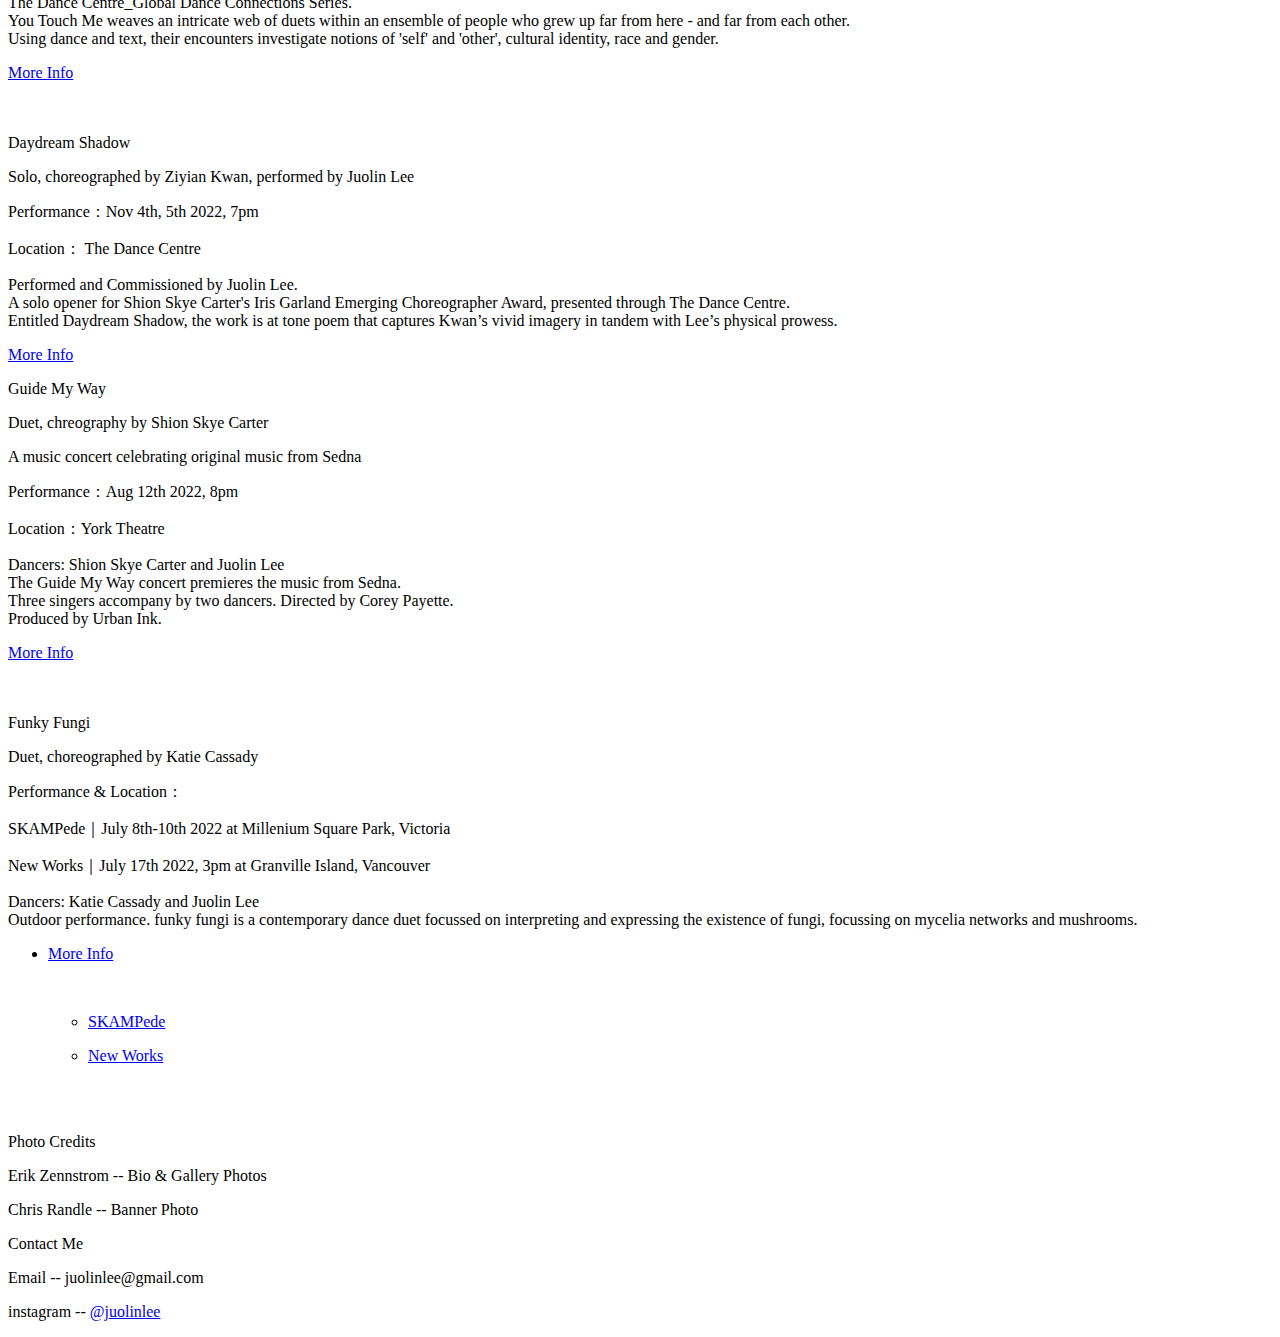
==== commit 7429b49f: "Update performance 16 and edit old info" ====
--- a/Performance.html
+++ b/Performance.html
@@ -87,6 +87,47 @@
         <!-- 標題 -->
         <p class="Title">Performance Info.</p>
         <!-- 表演列表 -->
+        <!-- 表演資訊16 -->
+        <div class="block">
+            <div class="intro">
+                <!-- 作品名稱 -->
+                <div class="PerformanceName ">
+                    first date face/sex with an ex
+                </div>
+                <!-- 狀態 -->
+                <!-- <div class="PerformanceStatus">
+            in indevelopment
+        </div> -->
+                <div class="Performance-info  p-more">
+                    <!-- 表演時間 -->
+                     <!-- Producer -->
+                     <p>Short music video by Amanda Sum</p>
+                    <p>Release date: May 22nd, 2024 10am</p>
+                    <!-- 表演地點 -->
+                    <p>
+                    </p>
+                    <p></p>
+                
+                </div>
+                <!-- 介紹文字 -->
+                <div class="introtxt ">
+                    <p>Cast: Jade Chong, Juolin Lee, and Amanda Sum</p>
+                    <p>“This song is quite candid and casual with its lyrics about dating, and I thought it paired oddly nicely with an ear that was very strict in its conventions on romance. I also always imagine this song’s video to be a table dance, and wanted to weave some movement in to place us somewhere between 1812 and now” Amanda Sum                      
+                    </p>
+                </div>
+                <!-- 按鈕 -->
+                <div class="button">
+                    <a class="MoreInfo"
+                        href="https://www.youtube.com/watch?v=hOi8TM-CjwE"
+                        target="_blank">
+                        <p>Official Music Video</p>
+                        <div class="svg"></div>
+                    </a>
+                </div>
+            </div>
+            <img class="block-order"
+                src="./WebsiteMaterial/Performance/Firstdateface/Screenshot2024-05-28.png" alt="">
+        </div>
          <!-- 表演資訊15 -->
          <div class="block ">
             <img src="./WebsiteMaterial/Performance/Boombox_May24/IMG_9342.jpg" alt="">
@@ -111,10 +152,10 @@
                 </div>
                 <!-- 介紹文字 -->
                 <div class="introtxt">
-                    <p>“I like to treat dance simultaneously as superfluous and meaningless, and as totally sacred and amazing. My goal is to make something I love and that the dancers love, and then share that with the audience. It is kind of scary in a way I like. It's also an ode to my favourite band Beach House.”
+                    <p>Dancers: Maggie McGhee, Erika Mitsuhashi, Juolin Lee, Max Hanic
+                        <br>
+                        “I like to treat dance simultaneously as superfluous and meaningless, and as totally sacred and amazing. My goal is to make something I love and that the dancers love, and then share that with the audience. It is kind of scary in a way I like. It's also an ode to my favourite band Beach House.”
                         Francesca Frewer
-                        <br>
-                        Performers: Maggie McGhee, Erika Mitsuhashi, Juolin Lee, Max Hanic
                     </p>
                 </div>
                 <!-- 按鈕 -->
@@ -140,15 +181,15 @@
             in indevelopment
         </div> -->
                 <div class="Performance-info  p-more">
+                    <!-- Producer -->
+                    <p>Work in development, created and performed by Juolin Lee</p>
+                    <p>Supported through Co.Erasga Studio Salon Series 2024</p>
                     <!-- 表演時間 -->
                     <p>Performance: Apr 28th, 2024 5pm</p>
                     <!-- 表演地點 -->
                     <p>Location: What Lab
                     </p>
-                    <!-- Producer -->
-                    <p>Work in development </p>
-                    <p>Supported through Co.Erasga Studio Salon Series 2024</p>
-                
+            
                 </div>
                 <!-- 介紹文字 -->
                 <div class="introtxt ">
@@ -159,7 +200,7 @@
                 <!-- 按鈕 -->
                 <div class="button">
                     <a class="MoreInfo"
-                        href="https://www.companyerasgadance.ca/currentproductions/studio-salon-series-spring-2024"
+                        href="https://www.companyerasgadance.ca/studio-salon-series"
                         target="_blank">
                         <p>More Info</p>
                         <div class="svg"></div>
@@ -183,20 +224,21 @@
                 </div> -->
                 <div class="Performance-info">
                     <!-- Producer -->
-                    <p>Dance and Music improvisation show. 
-                    An evening curated by Vines Arts Society</p>
-                    <!-- 表演時間 -->
-                    <p>Performance：Feb 29th 2024 7:30pm
+                    <p>Dance and Music improvisation show_ 
+                Curated by Vines Arts Society</p>
+                    <!-- 表演時間 -->
+                    <p>Performance：Feb 29th, 2024 7:30pm
                     </p>
                     <!-- 表演地點 -->
                     <p>Location：VIVO Media Arts Centre </p>
                 </div>
                 <!-- 介紹文字 -->
                 <div class="introtxt">
-                    <p>A life-giving evening of soulful and inspiring improv music and dance from ten treasured artists in our community. This intimate event is to raise funds for Vines’ artists care – healing and survival fund program.
-                        <br>
-                        Music: Kin Balam, Kin Folk Nation, Hampton, Jarah Femi
-                        Dance: Arash Khakpour, Joshee, Juolin Lee, Marisa Gold, Sevrin Emnacen-Boyd, Ysadora Diaz
+                    <p>Dancers: Arash Khakpour, Joshee, Juolin Lee, Marisa Gold, Sevrin Emnacen-Boyd, Ysadora Diaz
+                        <br>
+                        Musician: Kin Balam, Kin Folk Nation, Hampton, Jarah Femi
+                        <br>
+                        A life-giving evening of soulful and inspiring improv music and dance from ten treasured artists in our community. This intimate event is to raise funds for Vines’ artists care – healing and survival fund program.
                     </p>
                 </div>
                 <!-- 按鈕 -->
@@ -222,18 +264,19 @@
             in indevelopment
         </div> -->
                 <div class="Performance-info  p-more">
+                    <!-- Producer -->
+                    <p>Multimedia, ensemble work created and curated by Dreamwalker Dance/Andrea Nann</p>
                     <!-- 表演時間 -->
                     <p>Performance: Feb 17th, 2024 7pm</p>
                     <!-- 表演地點 -->
                     <p>Location: Left of Main, Chinatown Vancouver 
                     </p>
-                    <!-- Producer -->
-                    <p>Ensemble work </p>
-                    <p>An evening created and curated by Dreamwalker Dance/Andrea Nann</p>
                 
                 </div>
                 <!-- 介紹文字 -->
                 <div class="introtxt ">
+                    <p>Performers: Kay Barnes, Juolin Lee, Mermaid Li, Lance Lim and Lynda Sing
+                    </p>
                     <p>Firehorse & Shadow In Community is an embodied film screening event bringing forward the felt and sometimes untold stories, focused on, but not limited to the lived experiences of Chinese Canadian women situated in Vancouver’s Historic Chinatown.
                     </p>
                 </div>
@@ -264,7 +307,9 @@
                 </div> -->
                 <div class="Performance-info">
                     <!-- Producer -->
-                    <p>Hong Kong Exile, Choreographed by Natalie TY Gan and collaborators</p>
+                    <p>By Hong Kong Exile
+                    </p>
+                    <p>Interdisciplinary dance duet, choreographed by Natalie TY Gan </p>
                     <!-- 表演時間 -->
                     <p>Performance：Jan 23rd 2024 7pm, Jan 25th 8pm, Jan 26th 4:15pm 
                     </p>
@@ -273,7 +318,8 @@
                 </div>
                 <!-- 介紹文字 -->
                 <div class="introtxt">
-                    <p>A part of Hold On Let Go 2024 (formally known as PushOff) 
+                    <p>Dancers: Juolin Lee, Alex Tam
+                        <br>A part of Hold On Let Go 2024 (formally known as PushOff) 
                         <br>
                         Five artists climb towards the edge of the universe with radios and headlamps. Hong Kong Exile’s Heaven FM (formally known as Baby universe, RMT) is a multimedia dance-theatre work that conjures spirit and story through light play and radio frequency.
                     </p>
@@ -301,14 +347,14 @@
             in indevelopment
         </div> -->
                 <div class="Performance-info  p-more">
-                    <!-- 表演時間 -->
-                    <p>Work in Progress Studio Showing: Jan 5th, 2024 6pm</p>
-                    <!-- 表演地點 -->
-                    <p>Location: Morrow by Dumb Instrument Dance 
-                    </p>
-                    <!-- Producer -->
-                    <p>Work in development. </p>
-                    <p>Supported through the Foray Residency produced by Dumb Instrument Dance.</p>
+                    <!-- Producer -->
+                    <p>Work in development, created and performed by Juolin Lee </p>
+                    <p>Supported through the Foray Residency produced by Odd Meridian Arts</p>
+                    <!-- 表演時間 -->
+                    <p>Studio Showing: Jan 5th, 2024 6pm</p>
+                    <!-- 表演地點 -->
+                    <p>Location: Morrow by Odd Meridian
+                    </p>
                 
                 </div>
                 <!-- 介紹文字 -->
@@ -319,7 +365,7 @@
                 <!-- 按鈕 -->
                 <div class="button">
                     <a class="MoreInfo"
-                        href="https://dumbinstrumentdance.com/2023/10/10/foray/"
+                        href="https://oddmeridian.ca/foray.html#juolin"
                         target="_blank">
                         <p>More Info</p>
                         <div class="svg"></div>
@@ -343,7 +389,7 @@
                 </div> -->
                 <div class="Performance-info">
                     <!-- Producer -->
-                    <p>Solo, Choreographed by Juolin Lee</p>
+                    <p>Solo, created and performed by Juolin Lee</p>
                     <!-- 表演時間 -->
                     <p>Performance：Sep 3rd, 2023 12:30pm
                     </p>
@@ -380,20 +426,21 @@
             in indevelopment
         </div> -->
                 <div class="Performance-info  p-more">
+                    <!-- Producer -->
+                    <p>Opera production co-produced by: Early Music Vancouver and re:Naissance Opera with SFU Woodward’s Cultural Programs</p>
+                    <p></p>
                     <!-- 表演時間 -->
                     <p>Premier: July 27th 2023, 8pm</p>
                     <!-- 表演地點 -->
                     <p>Location: Fei & Milton Wong Experimental Theatre, SFU Goldcorp Centre for the Arts
                     </p>
-                    <!-- Producer -->
-                    <p>Opera production Co-produced by: Early Music Vancouver and re:Naissance Opera with SFU Woodward’s Cultural Programs</p>
-                    <p>Mezzo-soprano with dance duet choreographed by Marisa Gold.</p>
-                    <p>Concept, Dramaturgy & Stage Director: Dr Debi Wong</p>
+                
                 </div>
                 <!-- 介紹文字 -->
                 <div class="introtxt ">
-                    <p>A seamless blend of Baroque and contemporary song and dance, this interdisciplinary performance is a powerful reclamation of the story of Dido, The Queen of Carthage, and her legacy as a political leader, an empire builder and a woman of colour.
-                    </p>
+                </p>Dancers: Marisa Gold and Juolin Lee. Mezzo-soprano:Cecilia Duarte</p>
+                    <p>A seamless blend of Baroque and contemporary song and dance, this interdisciplinary performance is a powerful reclamation of the story of Dido, The Queen of Carthage, and her legacy as a political leader, an empire builder and a woman of colour.<p>
+
                 </div>
                 <!-- 按鈕 -->
                 <div class="button">
@@ -422,7 +469,7 @@
                 </div> -->
                 <div class="Performance-info">
                     <!-- Producer -->
-                    <p>Solo, Choreographed by Juolin Lee</p>
+                    <p>Solo, created and performed by Juolin Lee</p>
                     <!-- 表演時間 -->
                     <p>Performance：May 26th, 27th, 28th 2023, 7pm
                     </p>
@@ -440,7 +487,7 @@
                 </div>
                 <!-- 按鈕 -->
                 <div class="button">
-                    <a class="MoreInfo" href="https://dumbinstrumentdance.com/2023/03/14/bowl-of-jasmine/
+                    <a class="MoreInfo" href="https://oddmeridian.ca/bowl-of-jasmine.html
                     " target="_blank">
                         <p>More Info</p>
                         <div class="svg"></div>
@@ -473,8 +520,10 @@
                 </div>
                 <!-- 介紹文字 -->
                 <div class="introtxt ">
+                    <p>Dancers:Juolin Lee, Daria Mikhaylyuk and Hana Rutka</p>
                     <p>Astrolabe Musik Theatre. 
                         Canadian premiere of UK composer George Benjamin’s chamber opera Into the Little Hill, a lyrical tale in two parts. A modern re-telling of the classic Pied Piper tale, Into the Little Hill tells of a mysterious stranger who rids a town of its rats, only to make its children disappear when his promised payment is withheld. </p>
+                        
                 </div>
                 <!-- 按鈕 -->
                 <div class="button">
@@ -503,7 +552,9 @@
                 </div> -->
                 <div class="Performance-info">
                     <!-- Producer -->
-                    <p>By Hong Kong Exile, Choreographed by Natalie TY Gan</p>
+                    <p>Work in progress by Hong Kong Exile
+                    </p>
+                    <p>Interdisciplinary dance duet, choreographed by Natalie TY Gan </p>
                     <!-- 表演時間 -->
                     <p>Performance：Feb 4th 2023, 2pm & 9pm</p>
                     <!-- 表演地點 -->
@@ -511,14 +562,17 @@
                 </div>
                 <!-- 介紹文字 -->
                 <div class="introtxt">
-                    <p>A program a part of PushOff 2023 Festival. 
+                    <p>Dancers: Juolin Lee and Alex Tam
+                        <br>
+                        A program a part of PushOff 2023 Festival. 
                         <br>
                         A multimedia dance-theatre work currently in research and
-                        tdevelopment phase that conjures spirit and story through light play and
+                        development phase that conjures spirit and story through light play and
                         radio frequency. 
                         <br>
                         Think lo-fi outer space lecture meets holida
-                        in the Holosuites.</p>
+                        in the Holosuites.
+                        </p>
                 </div>
                 <!-- 按鈕 -->
                 <div class="button">
@@ -551,13 +605,14 @@
                 </div>
                 <!-- 介紹文字 -->
                 <div class="introtxt">
-                    <p>The Dance Centre_Global Dance Connections Series.
+                    <p>Performers:Isabelle Kirouac, Natalie Tin Yin Gan, Luciana D’Anunciação, Juolin Lee, Arash Khakpour and Emmalena Fredriksson</p>The Dance Centre_Global Dance Connections Series.
                         <br>
                         You Touch Me weaves an intricate web of duets within an ensemble of
                         people who grew up far from here - and far from each other.
                         <br>
                         Using dance and text, their encounters investigate notions of 'self'
-                        and 'other', cultural identity, race and gender.</p>
+                        and 'other', cultural identity, race and gender.
+                        <p></p>
                 </div>
                 <!-- 按鈕 -->
                 <div class="button">
@@ -587,7 +642,7 @@
         
                 <div class="Performance-info">
                     <!-- Producer -->
-                    <p>Solo, Choreographed by Ziyian Kwan</p>
+                    <p>Solo, choreographed by Ziyian Kwan, performed by Juolin Lee</p>
                     <!-- 表演時間 -->
                     <p>Performance：Nov 4th, 5th 2022, 7pm</p>
                     <!-- 表演地點 -->
@@ -608,7 +663,7 @@
             
                 <!-- 按鈕 -->
                 <div class="button">
-                    <a class="MoreInfo" href="https://thedancecentre.ca/event/shion-skye-carter/" target="_blank">
+                    <a class="MoreInfo" href="https://oddmeridian.ca/daydream-shadow.html" target="_blank">
                         <p>More Info</p>
                         <div class="svg"></div>
                     </a>
@@ -628,7 +683,7 @@
         </div> -->
                 <div class="Performance-info">
                     <!-- Producer -->
-                    <p>Duet, Chreography by Shion Skye Carter</p>
+                    <p>Duet, chreography by Shion Skye Carter</p>
                     <p>A music concert celebrating original music from Sedna</p>
                     <!-- 表演時間 -->
                     <p>Performance：Aug 12th 2022, 8pm</p>
@@ -637,7 +692,9 @@
                 </div>
                 <!-- 介紹文字 -->
                 <div class="introtxt">
-                    <p>The Guide My Way concert premieres the music from Sedna.
+                    <p>Dancers: Shion Skye Carter and Juolin Lee
+                        <br>
+                        The Guide My Way concert premieres the music from Sedna.
                         <br>
                         Three singers accompany by two dancers. Directed by Corey Payette.
                         <br>
@@ -668,7 +725,7 @@
         </div> -->
                 <div class="Performance-info">
                     <!-- Producer -->
-                    <p>Duet by Katie Cassady</p>
+                    <p>Duet, choreographed by Katie Cassady</p>
                     <!-- 表演時間 -->
                     <p>Performance & Location：</p>
                     <p>SKAMPede｜July 8th-10th 2022 at Millenium Square Park, Victoria</p>
@@ -678,7 +735,9 @@
                 </div>
                 <!-- 介紹文字 -->
                 <div class="introtxt">
-                    <p>Outdoor performance.
+                    <p>Dancers: Katie Cassady and Juolin Lee
+                        <br>
+                        Outdoor performance.
                         funky fungi is a contemporary dance duet focussed on interpreting
                         and expressing the existence of fungi,
                         focussing on mycelia networks and mushrooms.</p>
